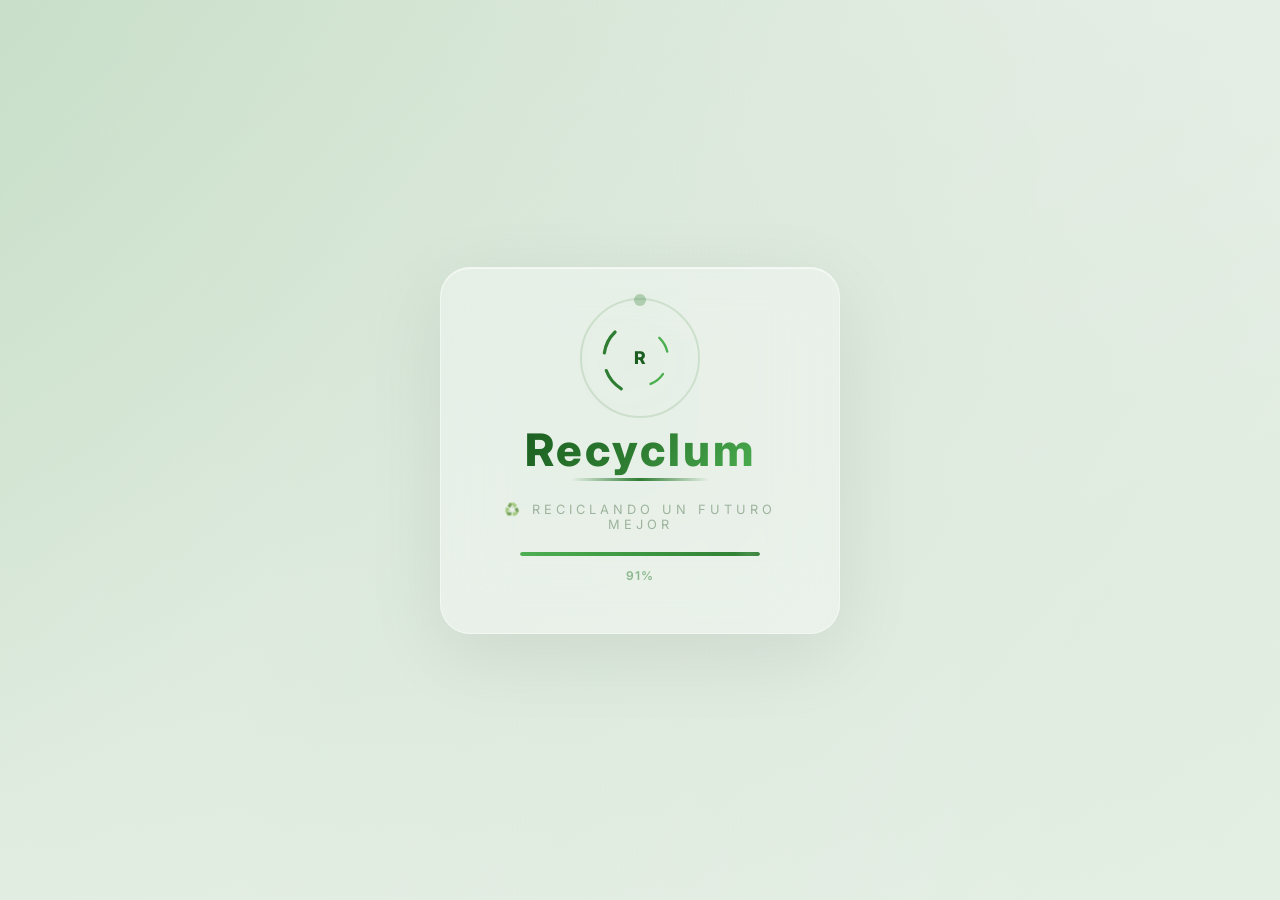
==== ops3/index.html @ da7ede91 "ops3 Opcion 3 con seccion de compra venta" ====
<!DOCTYPE html>
<html lang="es-MX">
<head>
    <meta charset="UTF-8">
    <meta name="viewport" content="width=device-width, initial-scale=1.0, maximum-scale=1.0, user-scalable=yes">
    <title>Recyclum · Centros de Reciclaje en Querétaro</title>
    
    <link rel="preconnect" href="https://fonts.googleapis.com">
    <link rel="preconnect" href="https://fonts.gstatic.com" crossorigin>
    <link href="https://fonts.googleapis.com/css2?family=Inter:opsz,wght@14..32,400;14..32,600;14..32,700;14..32,800&display=swap" rel="stylesheet">
    <link rel="stylesheet" href="https://cdnjs.cloudflare.com/ajax/libs/font-awesome/6.0.0-beta3/css/all.min.css">

    <style>
        /* ============================================ */
        /* 1. VARIABLES Y RESET */
        /* ============================================ */
        :root {
            --primary-green: #2e7d32;
            --primary-light: #4caf50;
            --primary-dark: #1b5e20;
            --primary-glow: rgba(76, 175, 80, 0.4);
            --background: #e8f0e8;
            --text-dark: #1e2a1e;
            --text-light: #f0faf0;
            --white: rgba(255, 255, 255, 0.85);
            --glass-bg: rgba(255, 255, 255, 0.2);
            --glass-border: rgba(255, 255, 255, 0.25);
            --glass-shadow: 0 8px 32px rgba(0, 0, 0, 0.08);
            --glass-blur: 20px;
            --radius: 20px;
            --transition: all 0.5s cubic-bezier(0.25, 0.46, 0.45, 0.94);
            --nav-height: 70px;
            --whatsapp-green: #25d366;
            --whatsapp-dark: #128C7E;
            --maps-blue: #4285F4;
            --event-orange: #f57c00;
            --gold: #f9a825;
            --price-blue: #1565c0;
            --price-light-blue: rgba(21, 101, 192, 0.12);
        }

        * {
            margin: 0;
            padding: 0;
            box-sizing: border-box;
        }

        html, body {
            height: 100vh;
            width: 100vw;
            overflow: hidden;
            font-family: 'Inter', -apple-system, BlinkMacSystemFont, sans-serif;
            background: linear-gradient(135deg, #d4e4d4 0%, #e8f0e8 30%, #f0f7f0 60%, #dce8dc 100%);
            color: var(--text-dark);
        }

        body::before {
            content: '';
            position: fixed;
            top: -50%;
            left: -50%;
            width: 200%;
            height: 200%;
            background: 
                radial-gradient(ellipse at 20% 50%, rgba(76, 175, 80, 0.08) 0%, transparent 60%),
                radial-gradient(ellipse at 80% 20%, rgba(46, 125, 50, 0.06) 0%, transparent 50%),
                radial-gradient(ellipse at 50% 80%, rgba(27, 94, 32, 0.04) 0%, transparent 50%);
            animation: liquidBg 25s ease-in-out infinite alternate;
            z-index: -1;
            pointer-events: none;
        }

        @keyframes liquidBg {
            0% { transform: translate(0, 0) scale(1) rotate(0deg); }
            33% { transform: translate(5%, 3%) scale(1.05) rotate(2deg); }
            66% { transform: translate(-3%, 5%) scale(0.95) rotate(-2deg); }
            100% { transform: translate(0, -3%) scale(1.02) rotate(1deg); }
        }

        .container {
            max-width: 1200px;
            margin: 0 auto;
            padding: 0 20px;
            width: 100%;
            height: 100%;
            display: flex;
            flex-direction: column;
            justify-content: center;
        }

        a {
            text-decoration: none;
            color: inherit;
        }

        /* ============================================ */
        /* 2. PRELOADER */
        /* ============================================ */
        #preloader {
            position: fixed;
            top: 0;
            left: 0;
            width: 100%;
            height: 100%;
            z-index: 9999;
            display: flex;
            justify-content: center;
            align-items: center;
            transition: opacity 0.8s ease, visibility 0.8s ease;
            background: linear-gradient(135deg, #d4e4d4 0%, #e8f0e8 40%, #f0f7f0 100%);
            overflow: hidden;
        }

        #preloader::before {
            content: '';
            position: absolute;
            top: -50%;
            left: -50%;
            width: 200%;
            height: 200%;
            background: 
                radial-gradient(circle at 20% 30%, rgba(76, 175, 80, 0.08) 0%, transparent 50%),
                radial-gradient(circle at 80% 70%, rgba(46, 125, 50, 0.06) 0%, transparent 50%),
                radial-gradient(circle at 50% 50%, rgba(27, 94, 32, 0.04) 0%, transparent 70%);
            animation: preloaderPulse 8s ease-in-out infinite alternate;
        }

        @keyframes preloaderPulse {
            0% { transform: scale(1) rotate(0deg); opacity: 0.5; }
            100% { transform: scale(1.1) rotate(3deg); opacity: 1; }
        }

        .loader-content {
            position: relative;
            z-index: 1;
            text-align: center;
            padding: 50px 45px;
            background: rgba(255, 255, 255, 0.35);
            backdrop-filter: blur(30px);
            -webkit-backdrop-filter: blur(30px);
            border-radius: 30px;
            border: 1px solid rgba(255, 255, 255, 0.4);
            box-shadow: 0 20px 80px rgba(0, 0, 0, 0.08), inset 0 1px 0 rgba(255, 255, 255, 0.6);
            max-width: 400px;
            width: 90%;
            animation: contentAppear 0.8s ease-out;
        }

        @keyframes contentAppear {
            0% { transform: scale(0.9) translateY(20px); opacity: 0; }
            100% { transform: scale(1) translateY(0); opacity: 1; }
        }

        .loader-logo {
            margin-bottom: 25px;
            display: flex;
            justify-content: center;
            align-items: center;
            position: relative;
        }

        .loader-logo-ring {
            position: absolute;
            width: 120px;
            height: 120px;
            border-radius: 50%;
            border: 2px solid rgba(46, 125, 50, 0.15);
            animation: ringSpin 20s linear infinite;
        }

        .loader-logo-ring::before {
            content: '';
            position: absolute;
            top: -6px;
            left: 50%;
            transform: translateX(-50%);
            width: 12px;
            height: 12px;
            background: var(--primary-green);
            border-radius: 50%;
            opacity: 0.3;
            box-shadow: 0 0 20px rgba(46, 125, 50, 0.2);
        }

        @keyframes ringSpin {
            0% { transform: rotate(0deg); }
            100% { transform: rotate(360deg); }
        }

        .loader-logo svg {
            width: 80px;
            height: 80px;
            position: relative;
            z-index: 2;
            filter: drop-shadow(0 4px 20px rgba(46, 125, 50, 0.15));
        }

        .loader-name {
            font-size: 2.8rem;
            font-weight: 800;
            background: linear-gradient(135deg, var(--primary-dark), var(--primary-green), var(--primary-light));
            -webkit-background-clip: text;
            -webkit-text-fill-color: transparent;
            background-clip: text;
            letter-spacing: 3px;
            margin-bottom: 25px;
            position: relative;
            display: inline-block;
        }

        .loader-name::after {
            content: '';
            position: absolute;
            bottom: -4px;
            left: 20%;
            width: 60%;
            height: 3px;
            background: linear-gradient(90deg, transparent, var(--primary-green), transparent);
            border-radius: 2px;
            animation: nameUnderline 2s ease-in-out infinite;
        }

        @keyframes nameUnderline {
            0%, 100% { transform: scaleX(0.6); opacity: 0.3; }
            50% { transform: scaleX(1); opacity: 1; }
        }

        .loader-subtitle {
            font-size: 0.8rem;
            color: #6b8a6b;
            letter-spacing: 4px;
            text-transform: uppercase;
            margin-bottom: 20px;
            font-weight: 400;
            opacity: 0.6;
        }

        .loader-progress-bar {
            width: 100%;
            max-width: 240px;
            height: 4px;
            background: rgba(46, 125, 50, 0.12);
            border-radius: 10px;
            margin: 0 auto;
            overflow: hidden;
            position: relative;
        }

        .loader-progress-bar::before {
            content: '';
            position: absolute;
            top: 0;
            left: 0;
            width: 100%;
            height: 100%;
            background: linear-gradient(90deg, transparent 0%, rgba(46, 125, 50, 0.08) 20%, transparent 40%);
            animation: progressShimmer 1.5s ease-in-out infinite;
        }

        @keyframes progressShimmer {
            0% { transform: translateX(-100%); }
            100% { transform: translateX(200%); }
        }

        .loader-progress-fill {
            height: 100%;
            width: 0%;
            background: linear-gradient(90deg, var(--primary-light), var(--primary-green));
            border-radius: 10px;
            animation: progressFill 2.5s ease-in-out forwards;
            position: relative;
        }

        .loader-progress-fill::after {
            content: '';
            position: absolute;
            top: 0;
            right: 0;
            width: 20px;
            height: 100%;
            background: rgba(255, 255, 255, 0.3);
            filter: blur(4px);
            border-radius: 10px;
        }

        @keyframes progressFill {
            0% { width: 0%; }
            100% { width: 100%; }
        }

        .loader-percentage {
            font-size: 0.75rem;
            color: var(--primary-green);
            font-weight: 600;
            margin-top: 12px;
            opacity: 0.5;
            letter-spacing: 1px;
        }

        #preloader.hidden {
            opacity: 0;
            visibility: hidden;
            pointer-events: none;
        }

        /* ============================================ */
        /* 3. MENÚ DE NAVEGACIÓN */
        /* ============================================ */
        .navbar {
            position: fixed;
            top: 0;
            left: 0;
            width: 100%;
            height: var(--nav-height);
            background: rgba(255, 255, 255, 0.3);
            backdrop-filter: blur(25px);
            -webkit-backdrop-filter: blur(25px);
            border-bottom: 1px solid rgba(255, 255, 255, 0.3);
            box-shadow: 0 4px 30px rgba(0, 0, 0, 0.04);
            z-index: 1000;
            display: flex;
            align-items: center;
            justify-content: space-between;
            padding: 0 30px;
        }

        .navbar-logo {
            display: flex;
            align-items: center;
            gap: 10px;
            font-weight: 800;
            font-size: 1.4rem;
            background: linear-gradient(135deg, var(--primary-dark), var(--primary-green));
            -webkit-background-clip: text;
            -webkit-text-fill-color: transparent;
            background-clip: text;
            z-index: 1001;
            transition: var(--transition);
            flex-shrink: 0;
            cursor: pointer;
        }

        .navbar-logo i {
            color: var(--primary-green);
            font-size: 1.8rem;
            -webkit-text-fill-color: var(--primary-green);
            filter: drop-shadow(0 2px 12px rgba(46, 125, 50, 0.3));
        }

        .navbar-logo:hover {
            transform: scale(1.03);
        }

        .menu-toggle {
            display: none;
            flex-direction: column;
            gap: 5px;
            cursor: pointer;
            padding: 8px 5px;
            z-index: 1001;
            background: none;
            border: none;
        }

        .menu-toggle span {
            display: block;
            width: 28px;
            height: 3px;
            background: var(--text-dark);
            border-radius: 3px;
            transition: var(--transition);
            transform-origin: center;
        }

        .menu-toggle.active span:nth-child(1) {
            transform: translateY(8px) rotate(45deg);
        }

        .menu-toggle.active span:nth-child(2) {
            opacity: 0;
            transform: scaleX(0);
        }

        .menu-toggle.active span:nth-child(3) {
            transform: translateY(-8px) rotate(-45deg);
        }

        .nav-menu {
            display: flex;
            align-items: center;
            gap: 4px;
            list-style: none;
            transition: var(--transition);
        }

        .nav-menu li {
            position: relative;
        }

        .nav-menu a {
            display: flex;
            align-items: center;
            gap: 6px;
            padding: 8px 16px;
            border-radius: 50px;
            font-weight: 500;
            color: var(--text-dark);
            transition: var(--transition);
            font-size: 0.85rem;
            position: relative;
            background: transparent;
            cursor: pointer;
            border: none;
        }

        .nav-menu a i {
            font-size: 0.9rem;
            transition: var(--transition);
        }

        .nav-menu a:hover {
            background: rgba(46, 125, 50, 0.15);
            color: var(--primary-green);
            transform: translateY(-2px);
            backdrop-filter: blur(10px);
            box-shadow: 0 4px 20px rgba(46, 125, 50, 0.08);
        }

        .nav-menu a:hover i {
            transform: scale(1.15) rotate(-5deg);
        }

        .nav-menu a.active {
            background: rgba(46, 125, 50, 0.2);
            color: var(--primary-dark);
            font-weight: 600;
            box-shadow: 0 2px 20px rgba(46, 125, 50, 0.1);
        }

        .nav-menu a.active::after {
            content: '';
            position: absolute;
            bottom: 2px;
            left: 30%;
            width: 40%;
            height: 2px;
            background: var(--primary-green);
            border-radius: 2px;
        }

        /* ============================================ */
        /* 4. BOTONES FLOTANTES */
        /* ============================================ */
        .floating-buttons {
            position: fixed;
            bottom: 30px;
            right: 30px;
            display: flex;
            flex-direction: column;
            gap: 15px;
            z-index: 999;
        }

        .floating-btn {
            width: 56px;
            height: 56px;
            border-radius: 50%;
            display: flex;
            align-items: center;
            justify-content: center;
            border: 1px solid rgba(255, 255, 255, 0.3);
            cursor: pointer;
            transition: var(--transition);
            box-shadow: 0 8px 32px rgba(0, 0, 0, 0.1), inset 0 1px 0 rgba(255, 255, 255, 0.3);
            position: relative;
            color: var(--white);
            font-size: 1.4rem;
            text-decoration: none;
            backdrop-filter: blur(15px);
            -webkit-backdrop-filter: blur(15px);
        }

        .floating-btn:hover {
            transform: scale(1.1) translateY(-3px);
            box-shadow: 0 12px 48px rgba(0, 0, 0, 0.15);
        }

        .floating-btn-whatsapp {
            background: rgba(37, 211, 102, 0.85);
        }

        .floating-btn-whatsapp:hover {
            background: rgba(18, 140, 126, 0.9);
        }

        .floating-btn-top {
            background: rgba(46, 125, 50, 0.8);
            opacity: 0;
            visibility: hidden;
            transform: translateY(20px);
            transition: all 0.4s cubic-bezier(0.25, 0.46, 0.45, 0.94);
        }

        .floating-btn-top.visible {
            opacity: 1;
            visibility: visible;
            transform: translateY(0);
        }

        .floating-btn-top:hover {
            background: rgba(27, 94, 32, 0.9);
        }

        .floating-btn .tooltip {
            position: absolute;
            right: 70px;
            background: rgba(0, 0, 0, 0.7);
            backdrop-filter: blur(10px);
            color: var(--white);
            padding: 6px 14px;
            border-radius: 8px;
            font-size: 0.75rem;
            font-weight: 500;
            white-space: nowrap;
            opacity: 0;
            visibility: hidden;
            transition: var(--transition);
            pointer-events: none;
            border: 1px solid rgba(255, 255, 255, 0.1);
        }

        .floating-btn .tooltip::after {
            content: '';
            position: absolute;
            right: -6px;
            top: 50%;
            transform: translateY(-50%);
            border-left: 6px solid rgba(0, 0, 0, 0.7);
            border-top: 6px solid transparent;
            border-bottom: 6px solid transparent;
        }

        .floating-btn:hover .tooltip {
            opacity: 1;
            visibility: visible;
        }

        .floating-btn-whatsapp .notification-dot {
            position: absolute;
            top: -4px;
            right: -4px;
            width: 16px;
            height: 16px;
            background: #e53935;
            border-radius: 50%;
            border: 2px solid rgba(255, 255, 255, 0.6);
            animation: pulse-dot 2s ease-in-out infinite;
        }

        @keyframes pulse-dot {
            0%, 100% { transform: scale(1); }
            50% { transform: scale(1.2); }
        }

        /* ============================================ */
        /* 5. CONTENEDOR DE DIAPOSITIVAS */
        /* ============================================ */
        .slides-wrapper {
            position: fixed;
            top: var(--nav-height);
            left: 0;
            width: 100%;
            height: calc(100vh - var(--nav-height) - 40px);
            overflow: hidden;
        }

        .slide {
            position: absolute;
            top: 0;
            left: 0;
            width: 100%;
            height: 100%;
            padding: 15px 25px;
            display: flex;
            align-items: center;
            justify-content: center;
            opacity: 0;
            visibility: hidden;
            transform: scale(0.92) translateY(30px);
            transition: all 0.7s cubic-bezier(0.25, 0.46, 0.45, 0.94);
            overflow-y: auto;
            overflow-x: hidden;
        }

        .slide.active {
            opacity: 1;
            visibility: visible;
            transform: scale(1) translateY(0);
            z-index: 10;
        }

        .slide .slide-content {
            width: 100%;
            max-width: 1200px;
            margin: 0 auto;
            height: 100%;
            display: flex;
            flex-direction: column;
            justify-content: center;
        }

        .slide::-webkit-scrollbar {
            width: 4px;
        }

        .slide::-webkit-scrollbar-track {
            background: rgba(255, 255, 255, 0.1);
            border-radius: 10px;
        }

        .slide::-webkit-scrollbar-thumb {
            background: rgba(46, 125, 50, 0.3);
            border-radius: 10px;
        }

        /* ============================================ */
        /* 6. HERO SECTION */
        /* ============================================ */
        .hero-slide {
            padding: 0;
            position: relative;
            overflow: hidden;
        }

        .hero-video {
            position: absolute;
            top: 0;
            left: 0;
            width: 100%;
            height: 100%;
            object-fit: cover;
            z-index: 0;
        }

        .hero-video-poster {
            position: absolute;
            top: 0;
            left: 0;
            width: 100%;
            height: 100%;
            object-fit: cover;
            z-index: 0;
            display: none;
        }

        .hero-slide .hero-overlay {
            position: absolute;
            top: 0;
            left: 0;
            width: 100%;
            height: 100%;
            background: linear-gradient(135deg, rgba(0, 0, 0, 0.45) 0%, rgba(0, 0, 0, 0.2) 100%);
            z-index: 1;
            backdrop-filter: blur(2px);
        }

        .hero-content {
            position: relative;
            z-index: 2;
            padding: 40px 8%;
            color: var(--white);
            text-align: left;
            width: 100%;
        }

        .hero-content .hero-badge {
            display: inline-block;
            background: rgba(46, 125, 50, 0.6);
            backdrop-filter: blur(10px);
            padding: 4px 16px;
            border-radius: 50px;
            font-size: 0.75rem;
            font-weight: 600;
            letter-spacing: 2px;
            text-transform: uppercase;
            border: 1px solid rgba(255, 255, 255, 0.2);
            margin-bottom: 15px;
        }

        .hero-content .hero-badge i {
            margin-right: 6px;
        }

        .hero-content h1 {
            font-size: 3.5rem;
            font-weight: 800;
            line-height: 1.1;
            margin-bottom: 20px;
            text-shadow: 0 4px 30px rgba(0, 0, 0, 0.3);
        }

        .hero-content h1 .highlight {
            color: var(--primary-light);
            position: relative;
        }

        .hero-content h1 .highlight::after {
            content: '';
            position: absolute;
            bottom: 2px;
            left: 0;
            width: 100%;
            height: 4px;
            background: var(--primary-light);
            opacity: 0.5;
            border-radius: 2px;
        }

        .hero-content p {
            font-size: 1.15rem;
            color: rgba(255, 255, 255, 0.9);
            max-width: 500px;
            margin-bottom: 30px;
            text-shadow: 0 2px 10px rgba(0, 0, 0, 0.2);
        }

        .hero-content .btn-primary {
            display: inline-flex;
            align-items: center;
            gap: 10px;
            background: rgba(46, 125, 50, 0.85);
            backdrop-filter: blur(15px);
            color: var(--white);
            padding: 14px 34px;
            border-radius: 50px;
            font-weight: 600;
            font-size: 1rem;
            transition: var(--transition);
            border: 1px solid rgba(255, 255, 255, 0.2);
            box-shadow: 0 8px 32px rgba(46, 125, 50, 0.3);
            cursor: pointer;
        }

        .hero-content .btn-primary:hover {
            background: rgba(27, 94, 32, 0.9);
            transform: translateY(-3px) scale(1.02);
            box-shadow: 0 12px 48px rgba(46, 125, 50, 0.4);
            border-color: rgba(255, 255, 255, 0.3);
        }

        /* ============================================ */
        /* 7. SOCIOS COMERCIALES */
        /* ============================================ */
        .partners-section {
            background: var(--glass-bg);
            backdrop-filter: blur(var(--glass-blur));
            -webkit-backdrop-filter: blur(var(--glass-blur));
            border: 1px solid var(--glass-border);
            border-radius: var(--radius);
            box-shadow: var(--glass-shadow);
            padding: 14px 20px;
            text-align: center;
            width: 100%;
            flex-shrink: 0;
        }

        .partners-section .partners-title {
            font-size: 0.65rem;
            text-transform: uppercase;
            letter-spacing: 3px;
            color: #6b8a6b;
            margin-bottom: 10px;
            font-weight: 500;
        }

        .partners-section .partners-title i {
            color: var(--primary-green);
            margin-right: 6px;
        }

        .partners-grid {
            display: flex;
            flex-wrap: wrap;
            justify-content: center;
            align-items: center;
            gap: 12px 20px;
        }

        .partner-item {
            display: flex;
            align-items: center;
            justify-content: center;
            transition: var(--transition);
            opacity: 0.6;
            filter: grayscale(0.3);
        }

        .partner-item:hover {
            opacity: 1;
            filter: grayscale(0);
            transform: scale(1.08);
        }

        .partner-item img {
            max-height: 40px;
            max-width: 90px;
            width: auto;
            height: auto;
            object-fit: contain;
            transition: var(--transition);
            filter: drop-shadow(0 2px 8px rgba(0, 0, 0, 0.05));
        }

        .partner-item .partner-placeholder {
            display: flex;
            flex-direction: column;
            align-items: center;
            justify-content: center;
            padding: 4px 12px;
            background: rgba(255, 255, 255, 0.3);
            backdrop-filter: blur(10px);
            border-radius: 10px;
            min-width: 60px;
            min-height: 30px;
            color: #6b7a6b;
            font-size: 0.6rem;
            font-weight: 500;
            border: 1px solid rgba(255, 255, 255, 0.2);
        }

        .partners-loading {
            display: flex;
            align-items: center;
            justify-content: center;
            gap: 10px;
            color: #8a9a8a;
            padding: 6px 0;
            font-size: 0.8rem;
        }

        /* ============================================ */
        /* 8. BUSCADOR - CENTROS DE RECICLAJE */
        /* ============================================ */
        .search-section {
            background: var(--glass-bg);
            backdrop-filter: blur(var(--glass-blur));
            -webkit-backdrop-filter: blur(var(--glass-blur));
            border: 1px solid var(--glass-border);
            border-radius: var(--radius);
            box-shadow: var(--glass-shadow);
            padding: 16px 22px;
            text-align: center;
            width: 100%;
            flex: 1;
            min-height: 0;
            display: flex;
            flex-direction: column;
            overflow: hidden;
        }

        .search-section h2 {
            font-size: 1.3rem;
            font-weight: 700;
            margin-bottom: 2px;
            flex-shrink: 0;
        }

        .search-section h2 i {
            color: var(--primary-green);
        }

        .search-section > p {
            font-size: 0.8rem;
            color: #6b7a6b;
            margin-bottom: 10px;
            flex-shrink: 0;
        }

        .search-box {
            display: flex;
            flex-wrap: wrap;
            gap: 8px;
            max-width: 550px;
            margin: 8px auto;
            flex-shrink: 0;
        }

        #searchInput {
            flex: 1;
            padding: 9px 16px;
            border: 1px solid rgba(255, 255, 255, 0.3);
            border-radius: 50px;
            font-size: 0.85rem;
            transition: var(--transition);
            min-width: 140px;
            background: rgba(255, 255, 255, 0.5);
            backdrop-filter: blur(10px);
            -webkit-backdrop-filter: blur(10px);
            color: var(--text-dark);
        }

        #searchInput:focus {
            outline: none;
            border-color: var(--primary-green);
            box-shadow: 0 0 0 4px rgba(46, 125, 50, 0.12);
            background: rgba(255, 255, 255, 0.7);
        }

        #searchInput::placeholder {
            color: rgba(30, 42, 30, 0.4);
        }

        #searchBtn {
            padding: 9px 20px;
            background: rgba(46, 125, 50, 0.85);
            backdrop-filter: blur(15px);
            color: var(--white);
            border: 1px solid rgba(255, 255, 255, 0.2);
            border-radius: 50px;
            font-weight: 600;
            font-size: 0.85rem;
            cursor: pointer;
            transition: var(--transition);
            display: flex;
            align-items: center;
            gap: 6px;
            white-space: nowrap;
        }

        #searchBtn:hover {
            background: rgba(27, 94, 32, 0.9);
            transform: scale(1.03);
            box-shadow: 0 4px 20px rgba(46, 125, 50, 0.2);
        }

        .filter-tags {
            display: flex;
            flex-wrap: wrap;
            justify-content: center;
            gap: 5px;
            margin-top: 8px;
            flex-shrink: 0;
        }

        .filter-tag {
            background: rgba(255, 255, 255, 0.3);
            backdrop-filter: blur(10px);
            padding: 3px 12px;
            border-radius: 50px;
            font-size: 0.7rem;
            font-weight: 500;
            cursor: pointer;
            transition: var(--transition);
            border: 1px solid rgba(255, 255, 255, 0.2);
            user-select: none;
        }

        .filter-tag:hover {
            background: rgba(76, 175, 80, 0.25);
            color: var(--primary-dark);
            transform: translateY(-2px);
        }

        .filter-tag.active {
            background: rgba(46, 125, 50, 0.8);
            color: var(--white);
            border-color: rgba(46, 125, 50, 0.5);
            box-shadow: 0 4px 20px rgba(46, 125, 50, 0.15);
        }

        /* ============================================ */
        /* 9. RESULTADOS - CENTROS */
        /* ============================================ */
        .results-container {
            margin-top: 10px;
            display: none;
            flex: 1;
            min-height: 0;
            flex-direction: column;
            overflow: hidden;
        }

        .results-container.visible {
            display: flex;
        }

        .results-header {
            display: flex;
            justify-content: space-between;
            align-items: center;
            margin-bottom: 8px;
            flex-wrap: wrap;
            gap: 6px;
            flex-shrink: 0;
        }

        .results-header h3 {
            font-size: 0.95rem;
            color: var(--text-dark);
        }

        .results-header h3 span {
            font-weight: 400;
            color: #6b7a6b;
        }

        .results-grid {
            display: grid;
            grid-template-columns: repeat(auto-fill, minmax(260px, 1fr));
            gap: 10px;
            flex: 1;
            min-height: 0;
            overflow-y: auto;
            padding-right: 4px;
            align-content: start;
        }

        .results-grid::-webkit-scrollbar {
            width: 3px;
        }

        .results-grid::-webkit-scrollbar-track {
            background: rgba(255, 255, 255, 0.1);
            border-radius: 10px;
        }

        .results-grid::-webkit-scrollbar-thumb {
            background: rgba(46, 125, 50, 0.3);
            border-radius: 10px;
        }

        .result-card {
            background: rgba(255, 255, 255, 0.4);
            backdrop-filter: blur(15px);
            -webkit-backdrop-filter: blur(15px);
            border: 1px solid rgba(255, 255, 255, 0.3);
            border-radius: var(--radius);
            padding: 12px 14px;
            transition: var(--transition);
            animation: fadeInUp 0.4s ease-out;
        }

        @keyframes fadeInUp {
            0% { opacity: 0; transform: translateY(10px); }
            100% { opacity: 1; transform: translateY(0); }
        }

        .result-card:hover {
            transform: translateY(-3px);
            box-shadow: var(--shadow-hover);
            border-color: rgba(76, 175, 80, 0.3);
            background: rgba(255, 255, 255, 0.55);
        }

        .result-card h4 {
            color: var(--primary-dark);
            font-size: 0.9rem;
            margin-bottom: 3px;
        }

        .result-card .address {
            font-size: 0.75rem;
            color: #4a5a4a;
            margin-bottom: 3px;
        }

        .result-card .badge {
            display: inline-block;
            background: rgba(224, 236, 224, 0.6);
            backdrop-filter: blur(5px);
            padding: 1px 8px;
            border-radius: 50px;
            font-size: 0.6rem;
            font-weight: 600;
            color: var(--primary-dark);
            margin-right: 3px;
            margin-top: 3px;
            border: 1px solid rgba(255, 255, 255, 0.2);
        }

        .card-actions {
            display: flex;
            flex-wrap: wrap;
            gap: 5px;
            margin-top: 6px;
            padding-top: 6px;
            border-top: 1px solid rgba(255, 255, 255, 0.3);
        }

        .btn-maps, .btn-whatsapp {
            display: inline-flex;
            align-items: center;
            gap: 4px;
            padding: 3px 10px;
            border-radius: 50px;
            font-size: 0.65rem;
            font-weight: 500;
            transition: var(--transition);
            border: 1px solid rgba(255, 255, 255, 0.2);
            cursor: pointer;
            color: var(--white);
        }

        .btn-maps {
            background: rgba(66, 133, 244, 0.8);
            backdrop-filter: blur(10px);
        }

        .btn-maps:hover {
            background: rgba(51, 103, 214, 0.9);
            transform: translateY(-2px);
        }

        .btn-whatsapp {
            background: rgba(37, 211, 102, 0.8);
            backdrop-filter: blur(10px);
        }

        .btn-whatsapp:hover {
            background: rgba(18, 140, 126, 0.9);
            transform: translateY(-2px);
        }

        .no-results {
            text-align: center;
            padding: 20px 0;
            color: #6b7a6b;
            flex: 1;
            display: flex;
            flex-direction: column;
            justify-content: center;
            align-items: center;
        }

        .no-results i {
            color: var(--primary-light);
            margin-bottom: 8px;
            font-size: 1.8rem;
        }

        /* ============================================ */
        /* 10. PRECIOS - COMPRA/VENTA (ACTUALIZADO) */
        /* ============================================ */
        .prices-section {
            background: var(--glass-bg);
            backdrop-filter: blur(var(--glass-blur));
            -webkit-backdrop-filter: blur(var(--glass-blur));
            border: 1px solid var(--glass-border);
            border-radius: var(--radius);
            box-shadow: var(--glass-shadow);
            padding: 16px 22px;
            text-align: center;
            width: 100%;
            flex: 1;
            min-height: 0;
            display: flex;
            flex-direction: column;
            overflow: hidden;
        }

        .prices-section h2 {
            font-size: 1.3rem;
            font-weight: 700;
            margin-bottom: 2px;
            flex-shrink: 0;
        }

        .prices-section h2 i {
            color: var(--gold);
        }

        .prices-section > p {
            font-size: 0.8rem;
            color: #6b7a6b;
            margin-bottom: 10px;
            flex-shrink: 0;
        }

        .prices-search-box {
            display: flex;
            flex-wrap: wrap;
            gap: 8px;
            max-width: 550px;
            margin: 8px auto;
            flex-shrink: 0;
        }

        .prices-search-box input {
            flex: 1;
            padding: 9px 16px;
            border: 1px solid rgba(255, 255, 255, 0.3);
            border-radius: 50px;
            font-size: 0.85rem;
            transition: var(--transition);
            min-width: 140px;
            background: rgba(255, 255, 255, 0.5);
            backdrop-filter: blur(10px);
            -webkit-backdrop-filter: blur(10px);
            color: var(--text-dark);
        }

        .prices-search-box input:focus {
            outline: none;
            border-color: var(--gold);
            box-shadow: 0 0 0 4px rgba(249, 168, 37, 0.15);
            background: rgba(255, 255, 255, 0.7);
        }

        .prices-search-box input::placeholder {
            color: rgba(30, 42, 30, 0.4);
        }

        .prices-search-box button {
            padding: 9px 20px;
            background: rgba(249, 168, 37, 0.85);
            backdrop-filter: blur(15px);
            color: var(--white);
            border: 1px solid rgba(255, 255, 255, 0.2);
            border-radius: 50px;
            font-weight: 600;
            font-size: 0.85rem;
            cursor: pointer;
            transition: var(--transition);
            display: flex;
            align-items: center;
            gap: 6px;
            white-space: nowrap;
        }

        .prices-search-box button:hover {
            background: rgba(245, 155, 0, 0.9);
            transform: scale(1.03);
            box-shadow: 0 4px 20px rgba(249, 168, 37, 0.2);
        }

        .prices-filter-tags {
            display: flex;
            flex-wrap: wrap;
            justify-content: center;
            gap: 5px;
            margin-top: 8px;
            flex-shrink: 0;
        }

        .prices-filter-tag {
            background: rgba(255, 255, 255, 0.3);
            backdrop-filter: blur(10px);
            padding: 3px 12px;
            border-radius: 50px;
            font-size: 0.7rem;
            font-weight: 500;
            cursor: pointer;
            transition: var(--transition);
            border: 1px solid rgba(255, 255, 255, 0.2);
            user-select: none;
            display: flex;
            align-items: center;
            gap: 4px;
        }

        .prices-filter-tag:hover {
            background: rgba(249, 168, 37, 0.2);
            color: var(--primary-dark);
            transform: translateY(-2px);
        }

        .prices-filter-tag.active {
            background: rgba(249, 168, 37, 0.8);
            color: var(--white);
            border-color: rgba(249, 168, 37, 0.5);
            box-shadow: 0 4px 20px rgba(249, 168, 37, 0.15);
        }

        .prices-filter-tag i {
            font-size: 0.65rem;
        }

        .prices-results-container {
            margin-top: 10px;
            display: none;
            flex: 1;
            min-height: 0;
            flex-direction: column;
            overflow: hidden;
        }

        .prices-results-container.visible {
            display: flex;
        }

        .prices-results-header {
            display: flex;
            justify-content: space-between;
            align-items: center;
            margin-bottom: 8px;
            flex-wrap: wrap;
            gap: 6px;
            flex-shrink: 0;
        }

        .prices-results-header h3 {
            font-size: 0.95rem;
            color: var(--text-dark);
        }

        .prices-results-header h3 span {
            font-weight: 400;
            color: #6b7a6b;
        }

        .prices-grid {
            display: grid;
            grid-template-columns: repeat(auto-fill, minmax(220px, 1fr));
            gap: 10px;
            flex: 1;
            min-height: 0;
            overflow-y: auto;
            padding-right: 4px;
            align-content: start;
        }

        .prices-grid::-webkit-scrollbar {
            width: 3px;
        }

        .prices-grid::-webkit-scrollbar-track {
            background: rgba(255, 255, 255, 0.1);
            border-radius: 10px;
        }

        .prices-grid::-webkit-scrollbar-thumb {
            background: rgba(46, 125, 50, 0.3);
            border-radius: 10px;
        }

        .price-card {
            background: rgba(255, 255, 255, 0.4);
            backdrop-filter: blur(15px);
            -webkit-backdrop-filter: blur(15px);
            border: 1px solid rgba(255, 255, 255, 0.3);
            border-radius: var(--radius);
            padding: 14px 16px;
            transition: var(--transition);
            animation: fadeInUp 0.4s ease-out;
        }

        .price-card:hover {
            transform: translateY(-3px);
            box-shadow: var(--shadow-hover);
            border-color: rgba(249, 168, 37, 0.3);
            background: rgba(255, 255, 255, 0.55);
        }

        .price-card .price-header {
            display: flex;
            align-items: center;
            justify-content: space-between;
            margin-bottom: 6px;
        }

        .price-card .price-material {
            font-size: 1rem;
            font-weight: 700;
            color: var(--text-dark);
        }

        .price-card .price-icon {
            font-size: 1.4rem;
            width: 36px;
            height: 36px;
            display: flex;
            align-items: center;
            justify-content: center;
            border-radius: 50%;
            background: rgba(255, 255, 255, 0.2);
        }

        .price-card .price-icon.buy {
            color: var(--primary-green);
        }

        .price-card .price-icon.sell {
            color: var(--price-blue);
        }

        .price-card .price-amount {
            font-size: 1.2rem;
            font-weight: 800;
            color: var(--price-blue);
            margin-bottom: 4px;
        }

        .price-card .price-amount .currency {
            font-size: 0.8rem;
            font-weight: 600;
            color: #6b7a6b;
        }

        .price-card .price-weight {
            font-size: 0.75rem;
            color: #6b7a6b;
            margin-bottom: 6px;
        }

        .price-card .price-type {
            display: inline-block;
            padding: 2px 10px;
            border-radius: 50px;
            font-size: 0.6rem;
            font-weight: 600;
            margin-top: 4px;
        }

        .price-card .price-type.buy {
            background: rgba(46, 125, 50, 0.2);
            color: var(--primary-green);
        }

        .price-card .price-type.sell {
            background: rgba(21, 101, 192, 0.15);
            color: var(--price-blue);
        }

        .price-card .price-actions {
            display: flex;
            flex-wrap: wrap;
            gap: 5px;
            margin-top: 8px;
            padding-top: 8px;
            border-top: 1px solid rgba(255, 255, 255, 0.3);
        }

        .btn-price-whatsapp {
            display: inline-flex;
            align-items: center;
            gap: 4px;
            padding: 4px 12px;
            border-radius: 50px;
            font-size: 0.65rem;
            font-weight: 500;
            transition: var(--transition);
            border: 1px solid rgba(255, 255, 255, 0.2);
            cursor: pointer;
            color: var(--white);
            background: rgba(37, 211, 102, 0.8);
            backdrop-filter: blur(10px);
        }

        .btn-price-whatsapp:hover {
            background: rgba(18, 140, 126, 0.9);
            transform: translateY(-2px);
        }

        .btn-price-partner {
            display: inline-flex;
            align-items: center;
            gap: 4px;
            padding: 4px 12px;
            border-radius: 50px;
            font-size: 0.65rem;
            font-weight: 500;
            transition: var(--transition);
            border: 1px solid rgba(255, 255, 255, 0.2);
            cursor: pointer;
            color: var(--white);
            background: rgba(249, 168, 37, 0.8);
            backdrop-filter: blur(10px);
        }

        .btn-price-partner:hover {
            background: rgba(245, 155, 0, 0.9);
            transform: translateY(-2px);
        }

        /* Paginación de precios */
        .prices-pagination {
            display: flex;
            justify-content: center;
            align-items: center;
            gap: 8px;
            margin-top: 6px;
            padding-top: 6px;
            border-top: 1px solid rgba(255, 255, 255, 0.3);
            flex-wrap: wrap;
            flex-shrink: 0;
        }

        .prices-pagination button {
            padding: 3px 10px;
            border: 1px solid rgba(255, 255, 255, 0.3);
            border-radius: 50px;
            background: rgba(255, 255, 255, 0.3);
            backdrop-filter: blur(10px);
            color: var(--text-dark);
            font-weight: 500;
            font-size: 0.7rem;
            cursor: pointer;
            transition: var(--transition);
            display: flex;
            align-items: center;
            gap: 4px;
        }

        .prices-pagination button:hover:not(:disabled) {
            background: rgba(249, 168, 37, 0.7);
            color: var(--white);
            border-color: rgba(249, 168, 37, 0.3);
            transform: translateY(-2px);
        }

        .prices-pagination button:disabled {
            opacity: 0.4;
            cursor: not-allowed;
        }

        .prices-pagination .page-info {
            font-size: 0.7rem;
            color: #6b7a6b;
            font-weight: 500;
        }

        .prices-pagination .page-info span {
            color: var(--gold);
            font-weight: 700;
        }

        .no-prices {
            text-align: center;
            padding: 20px 0;
            color: #6b7a6b;
            flex: 1;
            display: flex;
            flex-direction: column;
            justify-content: center;
            align-items: center;
        }

        .no-prices i {
            color: var(--gold);
            margin-bottom: 8px;
            font-size: 1.8rem;
        }

        /* ============================================ */
        /* 11. PROCESO DE RECICLAJE */
        /* ============================================ */
        .process-section {
            background: var(--glass-bg);
            backdrop-filter: blur(var(--glass-blur));
            -webkit-backdrop-filter: blur(var(--glass-blur));
            border: 1px solid var(--glass-border);
            border-radius: var(--radius);
            box-shadow: var(--glass-shadow);
            padding: 18px 22px;
            width: 100%;
            max-height: 100%;
            overflow-y: auto;
            flex: 1;
            min-height: 0;
            display: flex;
            flex-direction: column;
        }

        .process-section::-webkit-scrollbar {
            width: 3px;
        }

        .process-section::-webkit-scrollbar-track {
            background: rgba(255, 255, 255, 0.1);
            border-radius: 10px;
        }

        .process-section::-webkit-scrollbar-thumb {
            background: rgba(46, 125, 50, 0.3);
            border-radius: 10px;
        }

        .process-section h2 {
            font-size: 1.3rem;
            font-weight: 700;
            display: flex;
            align-items: center;
            gap: 10px;
            margin-bottom: 2px;
            flex-shrink: 0;
        }

        .process-section h2 i {
            color: var(--primary-green);
        }

        .process-section .section-subtitle {
            font-size: 0.8rem;
            color: #6b7a6b;
            margin-bottom: 10px;
            flex-shrink: 0;
        }

        .video-banner {
            width: 100%;
            border-radius: var(--radius);
            overflow: hidden;
            box-shadow: var(--shadow-hover);
            background: rgba(26, 42, 26, 0.3);
            border: 1px solid rgba(255, 255, 255, 0.2);
            flex-shrink: 0;
            aspect-ratio: 16 / 9;
            max-height: 350px;
        }

        @media (min-width: 1024px) {
            .video-banner {
                aspect-ratio: 21 / 10;
                max-height: 450px;
            }
        }

        @media (min-width: 1400px) {
            .video-banner {
                aspect-ratio: 21 / 9;
                max-height: 500px;
            }
        }

        .video-banner iframe {
            width: 100%;
            height: 100%;
            border: none;
            display: block;
        }

        .process-grid {
            display: grid;
            grid-template-columns: repeat(4, 1fr);
            gap: 10px;
            flex: 1;
            min-height: 0;
            align-content: start;
            margin-top: 10px;
        }

        .process-step {
            background: rgba(255, 255, 255, 0.3);
            backdrop-filter: blur(15px);
            -webkit-backdrop-filter: blur(15px);
            border: 1px solid rgba(255, 255, 255, 0.25);
            border-radius: var(--radius);
            padding: 12px 14px;
            text-align: center;
            transition: var(--transition);
        }

        .process-step:hover {
            transform: translateY(-3px);
            box-shadow: var(--shadow-hover);
            border-color: rgba(76, 175, 80, 0.3);
            background: rgba(255, 255, 255, 0.45);
        }

        .process-step .step-number {
            display: inline-flex;
            align-items: center;
            justify-content: center;
            width: 34px;
            height: 34px;
            background: rgba(46, 125, 50, 0.8);
            backdrop-filter: blur(10px);
            color: var(--white);
            border-radius: 50%;
            font-size: 0.9rem;
            font-weight: 700;
            margin-bottom: 6px;
            border: 1px solid rgba(255, 255, 255, 0.2);
        }

        .process-step .step-icon {
            font-size: 1.6rem;
            color: var(--primary-green);
            margin-bottom: 4px;
            display: block;
        }

        .process-step h4 {
            color: var(--primary-dark);
            font-size: 0.85rem;
            margin-bottom: 4px;
        }

        .process-step p {
            font-size: 0.7rem;
            color: #5a6a5a;
            line-height: 1.4;
        }

        /* ============================================ */
        /* 12. EVENTOS - SEPARADO */
        /* ============================================ */
        .events-section {
            background: var(--glass-bg);
            backdrop-filter: blur(var(--glass-blur));
            -webkit-backdrop-filter: blur(var(--glass-blur));
            border: 1px solid var(--glass-border);
            border-radius: var(--radius);
            box-shadow: var(--glass-shadow);
            padding: 18px 22px;
            width: 100%;
            max-height: 100%;
            overflow-y: auto;
            flex: 1;
            min-height: 0;
            display: flex;
            flex-direction: column;
        }

        .events-section::-webkit-scrollbar {
            width: 3px;
        }

        .events-section::-webkit-scrollbar-track {
            background: rgba(255, 255, 255, 0.1);
            border-radius: 10px;
        }

        .events-section::-webkit-scrollbar-thumb {
            background: rgba(46, 125, 50, 0.3);
            border-radius: 10px;
        }

        .events-section h2 {
            font-size: 1.3rem;
            font-weight: 700;
            display: flex;
            align-items: center;
            gap: 10px;
            margin-bottom: 2px;
            flex-shrink: 0;
        }

        .events-section h2 i {
            color: var(--event-orange);
        }

        .events-section .section-subtitle {
            font-size: 0.8rem;
            color: #6b7a6b;
            margin-bottom: 10px;
            flex-shrink: 0;
        }

        .events-grid-layout {
            display: grid;
            grid-template-columns: 1fr 1fr;
            gap: 18px;
            flex: 1;
            min-height: 0;
        }

        .calendar-wrapper {
            background: rgba(255, 243, 224, 0.3);
            backdrop-filter: blur(15px);
            -webkit-backdrop-filter: blur(15px);
            border-radius: var(--radius);
            padding: 14px 16px;
            border: 1px solid rgba(255, 255, 255, 0.3);
            display: flex;
            flex-direction: column;
        }

        .calendar-header {
            display: flex;
            justify-content: space-between;
            align-items: center;
            margin-bottom: 6px;
        }

        .calendar-header h3 {
            color: var(--event-orange);
            font-size: 0.85rem;
            display: flex;
            align-items: center;
            gap: 6px;
            margin: 0;
        }

        .btn-show-all {
            display: inline-flex;
            align-items: center;
            gap: 4px;
            padding: 3px 10px;
            background: rgba(245, 124, 0, 0.8);
            backdrop-filter: blur(10px);
            color: var(--white);
            border: 1px solid rgba(255, 255, 255, 0.2);
            border-radius: 50px;
            font-size: 0.6rem;
            font-weight: 500;
            cursor: pointer;
            transition: var(--transition);
            white-space: nowrap;
        }

        .btn-show-all:hover {
            background: rgba(230, 81, 0, 0.9);
            transform: translateY(-2px);
            box-shadow: 0 4px 20px rgba(245, 124, 0, 0.2);
        }

        .calendar-grid {
            display: grid;
            grid-template-columns: repeat(7, 1fr);
            gap: 2px;
        }

        .calendar-grid .day-name {
            font-size: 0.5rem;
            font-weight: 600;
            color: #8a9a8a;
            text-align: center;
            padding: 4px 0;
            text-transform: uppercase;
        }

        .calendar-grid .day {
            text-align: center;
            padding: 4px 2px;
            font-size: 0.65rem;
            border-radius: 4px;
            background: rgba(255, 255, 255, 0.3);
            backdrop-filter: blur(5px);
            color: var(--text-dark);
            transition: var(--transition);
            cursor: default;
            border: 1px solid transparent;
        }

        .calendar-grid .day.empty {
            background: transparent;
            border: none;
        }

        .calendar-grid .day.event-day {
            background: rgba(245, 124, 0, 0.7);
            color: var(--white);
            font-weight: 600;
            position: relative;
            cursor: pointer;
            border-color: rgba(255, 255, 255, 0.3);
        }

        .calendar-grid .day.event-day:hover {
            transform: scale(1.05);
            box-shadow: 0 4px 20px rgba(245, 124, 0, 0.2);
        }

        .calendar-grid .day.today {
            border-color: var(--primary-green);
            border-width: 2px;
        }

        .calendar-grid .day.event-day::after {
            content: '●';
            position: absolute;
            bottom: 2px;
            left: 50%;
            transform: translateX(-50%);
            font-size: 0.35rem;
            color: var(--white);
        }

        .calendar-month {
            display: flex;
            justify-content: space-between;
            align-items: center;
            margin-bottom: 6px;
        }

        .calendar-month button {
            background: none;
            border: none;
            font-size: 0.85rem;
            color: var(--event-orange);
            cursor: pointer;
            padding: 3px 6px;
            border-radius: 4px;
            transition: var(--transition);
        }

        .calendar-month button:hover {
            background: rgba(245, 124, 0, 0.1);
        }

        .calendar-month span {
            font-weight: 600;
            font-size: 0.8rem;
            color: var(--text-dark);
        }

        .event-locations {
            display: flex;
            flex-direction: column;
            gap: 6px;
            flex: 1;
            min-height: 0;
            overflow-y: auto;
            padding-right: 4px;
        }

        .event-locations::-webkit-scrollbar {
            width: 3px;
        }

        .event-locations::-webkit-scrollbar-track {
            background: rgba(255, 255, 255, 0.1);
            border-radius: 10px;
        }

        .event-locations::-webkit-scrollbar-thumb {
            background: rgba(46, 125, 50, 0.3);
            border-radius: 10px;
        }

        .event-locations h3 {
            color: var(--event-orange);
            font-size: 0.8rem;
            display: flex;
            align-items: center;
            gap: 6px;
            margin-bottom: 2px;
            flex-shrink: 0;
        }

        .event-locations .events-counter {
            font-size: 0.65rem;
            color: #8a9a8a;
            font-weight: 400;
        }

        .event-card {
            background: rgba(255, 255, 255, 0.3);
            backdrop-filter: blur(15px);
            -webkit-backdrop-filter: blur(15px);
            border: 1px solid rgba(255, 255, 255, 0.25);
            border-radius: var(--radius);
            padding: 8px 12px;
            transition: var(--transition);
            border-left: 3px solid var(--event-orange);
            animation: fadeInUp 0.4s ease-out;
            flex-shrink: 0;
        }

        .event-card:hover {
            transform: translateX(4px);
            box-shadow: var(--shadow-hover);
            background: rgba(255, 255, 255, 0.45);
        }

        .event-card .event-date {
            display: inline-block;
            background: rgba(245, 124, 0, 0.8);
            color: var(--white);
            padding: 1px 8px;
            border-radius: 50px;
            font-size: 0.55rem;
            font-weight: 600;
            margin-bottom: 2px;
            border: 1px solid rgba(255, 255, 255, 0.2);
        }

        .event-card h4 {
            color: var(--text-dark);
            font-size: 0.8rem;
            margin-bottom: 2px;
        }

        .event-card .event-address {
            font-size: 0.7rem;
            color: #5a6a5a;
            margin-bottom: 2px;
        }

        .event-card .event-time {
            font-size: 0.65rem;
            color: #6b7a6b;
        }

        .event-card .event-badge {
            display: inline-block;
            background: rgba(255, 243, 224, 0.5);
            color: var(--event-orange);
            padding: 1px 8px;
            border-radius: 50px;
            font-size: 0.55rem;
            font-weight: 600;
            margin-top: 3px;
            margin-right: 3px;
            border: 1px solid rgba(255, 255, 255, 0.2);
        }

        .events-pagination {
            display: flex;
            justify-content: center;
            align-items: center;
            gap: 8px;
            margin-top: 6px;
            padding-top: 6px;
            border-top: 1px solid rgba(255, 255, 255, 0.3);
            flex-wrap: wrap;
            flex-shrink: 0;
        }

        .events-pagination button {
            padding: 3px 10px;
            border: 1px solid rgba(255, 255, 255, 0.3);
            border-radius: 50px;
            background: rgba(255, 255, 255, 0.3);
            backdrop-filter: blur(10px);
            color: var(--text-dark);
            font-weight: 500;
            font-size: 0.7rem;
            cursor: pointer;
            transition: var(--transition);
        }

        .events-pagination button:hover:not(:disabled) {
            background: rgba(245, 124, 0, 0.7);
            color: var(--white);
            border-color: rgba(245, 124, 0, 0.3);
            transform: translateY(-2px);
        }

        .events-pagination button:disabled {
            opacity: 0.4;
            cursor: not-allowed;
        }

        .events-pagination .page-info {
            font-size: 0.7rem;
            color: #6b7a6b;
            font-weight: 500;
        }

        .events-pagination .page-info span {
            color: var(--event-orange);
            font-weight: 700;
        }

        .no-events {
            text-align: center;
            padding: 15px;
            color: #8a9a8a;
            font-size: 0.8rem;
        }

        .no-events i {
            font-size: 1.5rem;
            color: var(--event-orange);
            opacity: 0.3;
            display: block;
            margin-bottom: 6px;
        }

        /* ============================================ */
        /* 13. ABOUT + CONTACTO */
        /* ============================================ */
        .about-contact-section {
            background: var(--glass-bg);
            backdrop-filter: blur(var(--glass-blur));
            -webkit-backdrop-filter: blur(var(--glass-blur));
            border: 1px solid var(--glass-border);
            border-radius: var(--radius);
            box-shadow: var(--glass-shadow);
            padding: 18px 22px;
            width: 100%;
            display: grid;
            grid-template-columns: 2fr 1fr;
            gap: 20px;
            max-height: 100%;
            overflow-y: auto;
            flex: 1;
            min-height: 0;
        }

        .about-contact-section::-webkit-scrollbar {
            width: 3px;
        }

        .about-contact-section::-webkit-scrollbar-track {
            background: rgba(255, 255, 255, 0.1);
            border-radius: 10px;
        }

        .about-contact-section::-webkit-scrollbar-thumb {
            background: rgba(46, 125, 50, 0.3);
            border-radius: 10px;
        }

        .about-col {
            display: flex;
            flex-direction: column;
            min-height: 0;
        }

        .about-col h2 {
            font-size: 1.2rem;
            font-weight: 700;
            margin-bottom: 8px;
            flex-shrink: 0;
        }

        .about-col h2 i {
            color: var(--primary-green);
        }

        .about-grid {
            display: grid;
            grid-template-columns: 1fr 1fr 1fr;
            gap: 10px;
            flex: 1;
            min-height: 0;
        }

        .about-card {
            padding: 12px 10px;
            border-radius: var(--radius);
            background: rgba(255, 255, 255, 0.25);
            backdrop-filter: blur(10px);
            -webkit-backdrop-filter: blur(10px);
            border: 1px solid rgba(255, 255, 255, 0.2);
            transition: var(--transition);
            text-align: center;
            display: flex;
            flex-direction: column;
            justify-content: center;
        }

        .about-card:hover {
            transform: translateY(-3px);
            border-color: rgba(76, 175, 80, 0.3);
            box-shadow: var(--shadow-hover);
            background: rgba(255, 255, 255, 0.4);
        }

        .about-card i {
            font-size: 1.6rem;
            color: var(--primary-green);
            margin-bottom: 4px;
        }

        .about-card h3 {
            color: var(--primary-dark);
            font-size: 0.85rem;
            margin-bottom: 3px;
        }

        .about-card p {
            font-size: 0.7rem;
            color: #5a6a5a;
        }

        /* Contacto */
        .contact-col {
            display: flex;
            flex-direction: column;
            justify-content: center;
            align-items: center;
            text-align: center;
            background: rgba(255, 255, 255, 0.15);
            backdrop-filter: blur(10px);
            border-radius: var(--radius);
            padding: 16px;
            border: 1px solid rgba(255, 255, 255, 0.2);
        }

        .contact-col h2 {
            font-size: 1.2rem;
            font-weight: 700;
            margin-bottom: 4px;
        }

        .contact-col h2 i {
            color: var(--primary-green);
        }

        .contact-col p {
            font-size: 0.8rem;
            color: #5a6a5a;
            margin-bottom: 10px;
        }

        .btn-secondary {
            display: inline-flex;
            align-items: center;
            gap: 6px;
            background: rgba(255, 255, 255, 0.4);
            backdrop-filter: blur(15px);
            color: var(--primary-dark);
            padding: 8px 20px;
            border-radius: 50px;
            font-weight: 600;
            font-size: 0.85rem;
            transition: var(--transition);
            border: 1px solid rgba(255, 255, 255, 0.3);
            box-shadow: 0 2px 20px rgba(0, 0, 0, 0.04);
        }

        .btn-secondary:hover {
            transform: translateY(-3px);
            box-shadow: 0 8px 32px rgba(0, 0, 0, 0.08);
            background: rgba(46, 125, 50, 0.8);
            color: var(--white);
            border-color: rgba(46, 125, 50, 0.3);
        }

        .contact-info {
            display: flex;
            flex-direction: column;
            gap: 4px;
            margin-top: 8px;
            width: 100%;
        }

        .contact-info .info-item {
            display: flex;
            align-items: center;
            gap: 8px;
            font-size: 0.75rem;
            color: #4a5a4a;
            padding: 4px 10px;
            background: rgba(255, 255, 255, 0.2);
            border-radius: 8px;
            border: 1px solid rgba(255, 255, 255, 0.1);
            transition: var(--transition);
        }

        .contact-info .info-item:hover {
            background: rgba(255, 255, 255, 0.35);
            transform: translateX(3px);
        }

        .contact-info .info-item i {
            color: var(--primary-green);
            width: 18px;
            font-size: 0.8rem;
        }

        /* ============================================ */
        /* 14. SERVICIOS */
        /* ============================================ */
        .services-section {
            background: var(--glass-bg);
            backdrop-filter: blur(var(--glass-blur));
            -webkit-backdrop-filter: blur(var(--glass-blur));
            border: 1px solid var(--glass-border);
            border-radius: var(--radius);
            box-shadow: var(--glass-shadow);
            padding: 18px 22px;
            width: 100%;
            max-height: 100%;
            overflow-y: auto;
            flex: 1;
            min-height: 0;
        }

        .services-section::-webkit-scrollbar {
            width: 3px;
        }

        .services-section::-webkit-scrollbar-track {
            background: rgba(255, 255, 255, 0.1);
            border-radius: 10px;
        }

        .services-section::-webkit-scrollbar-thumb {
            background: rgba(46, 125, 50, 0.3);
            border-radius: 10px;
        }

        .services-section h2 {
            text-align: center;
            font-size: 1.3rem;
            font-weight: 700;
            margin-bottom: 2px;
            flex-shrink: 0;
        }

        .services-section .section-subtitle {
            text-align: center;
            color: #6b7a6b;
            margin-bottom: 14px;
            font-size: 0.8rem;
            flex-shrink: 0;
        }

        .services-grid {
            display: grid;
            grid-template-columns: repeat(3, 1fr);
            gap: 14px;
        }

        .service-card {
            background: rgba(255, 255, 255, 0.25);
            backdrop-filter: blur(15px);
            -webkit-backdrop-filter: blur(15px);
            border: 1px solid rgba(255, 255, 255, 0.25);
            border-radius: var(--radius);
            overflow: hidden;
            transition: var(--transition);
        }

        .service-card:hover {
            transform: translateY(-5px);
            box-shadow: var(--shadow-hover);
            border-color: rgba(76, 175, 80, 0.3);
            background: rgba(255, 255, 255, 0.4);
        }

        .service-card .service-image {
            width: 100%;
            height: 110px;
            overflow: hidden;
            position: relative;
        }

        .service-card .service-image img {
            width: 100%;
            height: 100%;
            object-fit: cover;
            transition: var(--transition);
        }

        .service-card:hover .service-image img {
            transform: scale(1.05);
        }

        .service-card .service-image .service-icon-overlay {
            position: absolute;
            bottom: 6px;
            left: 6px;
            background: rgba(46, 125, 50, 0.85);
            backdrop-filter: blur(10px);
            color: var(--white);
            width: 30px;
            height: 30px;
            border-radius: 50%;
            display: flex;
            align-items: center;
            justify-content: center;
            font-size: 0.85rem;
            border: 1px solid rgba(255, 255, 255, 0.2);
            box-shadow: 0 4px 20px rgba(46, 125, 50, 0.2);
        }

        .service-card .service-content {
            padding: 12px 14px;
        }

        .service-card .service-content h3 {
            color: var(--primary-dark);
            font-size: 0.9rem;
            font-weight: 700;
            margin-bottom: 3px;
            display: flex;
            align-items: center;
            gap: 5px;
        }

        .service-card .service-content h3 .badge-service {
            font-size: 0.45rem;
            background: rgba(76, 175, 80, 0.7);
            backdrop-filter: blur(5px);
            color: var(--white);
            padding: 2px 6px;
            border-radius: 50px;
            font-weight: 500;
            border: 1px solid rgba(255, 255, 255, 0.2);
        }

        .service-card .service-content p {
            color: #5a6a5a;
            font-size: 0.7rem;
            line-height: 1.4;
            margin-bottom: 4px;
        }

        .service-card .service-content .service-features {
            list-style: none;
            padding: 0;
            margin: 4px 0 0 0;
        }

        .service-card .service-content .service-features li {
            padding: 2px 0;
            color: #4a5a4a;
            font-size: 0.65rem;
            display: flex;
            align-items: center;
            gap: 4px;
            border-bottom: 1px solid rgba(255, 255, 255, 0.15);
        }

        .service-card .service-content .service-features li:last-child {
            border-bottom: none;
        }

        .service-card .service-content .service-features li i {
            color: var(--primary-green);
            font-size: 0.55rem;
            width: 12px;
        }

        .service-card .service-content .btn-service {
            display: inline-flex;
            align-items: center;
            gap: 4px;
            margin-top: 6px;
            padding: 4px 14px;
            background: rgba(37, 211, 102, 0.8);
            backdrop-filter: blur(10px);
            color: var(--white);
            border-radius: 50px;
            font-weight: 500;
            font-size: 0.65rem;
            transition: var(--transition);
            border: 1px solid rgba(255, 255, 255, 0.2);
            cursor: pointer;
        }

        .service-card .service-content .btn-service:hover {
            background: rgba(18, 140, 126, 0.9);
            transform: translateY(-2px);
            box-shadow: 0 4px 20px rgba(37, 211, 102, 0.2);
        }

        /* ============================================ */
        /* 15. FOOTER */
        /* ============================================ */
        .footer {
            position: fixed;
            bottom: 0;
            left: 0;
            width: 100%;
            background: rgba(30, 42, 30, 0.4);
            backdrop-filter: blur(20px);
            -webkit-backdrop-filter: blur(20px);
            color: var(--text-light);
            text-align: center;
            padding: 5px 0;
            font-size: 0.6rem;
            border-top: 1px solid rgba(255, 255, 255, 0.08);
            z-index: 100;
        }

        .footer i {
            color: #e53935;
        }

        /* ============================================ */
        /* 16. RESPONSIVIDAD */
        /* ============================================ */
        @media (max-width: 1024px) {
            .about-contact-section {
                grid-template-columns: 1fr;
                gap: 12px;
            }

            .about-grid {
                grid-template-columns: 1fr 1fr 1fr;
            }

            .services-grid {
                grid-template-columns: repeat(2, 1fr);
            }

            .process-grid {
                grid-template-columns: repeat(2, 1fr);
            }

            .events-grid-layout {
                grid-template-columns: 1fr 1fr;
            }

            .prices-grid {
                grid-template-columns: repeat(auto-fill, minmax(200px, 1fr));
            }
        }

        @media (max-width: 768px) {
            :root {
                --nav-height: 60px;
            }

            .navbar {
                padding: 0 15px;
            }

            .navbar-logo {
                font-size: 1.1rem;
            }

            .navbar-logo i {
                font-size: 1.3rem;
            }

            .menu-toggle {
                display: flex;
            }

            .nav-menu {
                position: fixed;
                top: 0;
                left: 0;
                width: 100%;
                height: 100vh;
                background: rgba(255, 255, 255, 0.5);
                backdrop-filter: blur(40px);
                -webkit-backdrop-filter: blur(40px);
                flex-direction: column;
                justify-content: center;
                align-items: center;
                gap: 0;
                transform: translateX(100%);
                transition: transform 0.4s cubic-bezier(0.86, 0, 0.07, 1);
                padding: 0 20px;
                z-index: 1000;
            }

            .nav-menu.open {
                transform: translateX(0);
            }

            .nav-menu li {
                width: 100%;
                max-width: 260px;
            }

            .nav-menu a {
                justify-content: center;
                padding: 10px 16px;
                font-size: 0.95rem;
                width: 100%;
                border-radius: 12px;
            }

            .slides-wrapper {
                top: var(--nav-height);
                height: calc(100vh - var(--nav-height) - 36px);
            }

            .slide {
                padding: 8px 10px;
            }

            .hero-content {
                padding: 20px 15px;
                text-align: center;
            }

            .hero-content h1 {
                font-size: 2rem;
            }

            .hero-content p {
                font-size: 0.9rem;
                max-width: 100%;
                margin: 0 auto 15px;
            }

            .partners-section {
                padding: 10px 12px;
            }

            .partners-grid {
                gap: 8px 12px;
            }

            .partner-item img {
                max-height: 28px;
                max-width: 65px;
            }

            .search-section, .prices-section {
                padding: 12px 14px;
            }

            .search-section h2, .prices-section h2 {
                font-size: 1.1rem;
            }

            .search-box, .prices-search-box {
                flex-direction: column;
                align-items: stretch;
            }

            #searchInput, .prices-search-box input {
                width: 100%;
                min-width: unset;
            }

            #searchBtn, .prices-search-box button {
                justify-content: center;
            }

            .filter-tags, .prices-filter-tags {
                gap: 4px;
            }

            .filter-tag, .prices-filter-tag {
                font-size: 0.6rem;
                padding: 2px 8px;
            }

            .results-grid, .prices-grid {
                grid-template-columns: 1fr;
            }

            .process-section {
                padding: 12px 14px;
            }

            .process-section h2 {
                font-size: 1rem;
            }

            .process-grid {
                grid-template-columns: 1fr 1fr;
                gap: 6px;
            }

            .process-step {
                padding: 8px 10px;
            }

            .process-step .step-icon {
                font-size: 1.2rem;
            }

            .process-step h4 {
                font-size: 0.75rem;
            }

            .process-step p {
                font-size: 0.6rem;
            }

            .video-banner {
                max-height: 200px;
                aspect-ratio: 16 / 9 !important;
            }

            .events-section {
                padding: 12px 14px;
            }

            .events-section h2 {
                font-size: 1rem;
            }

            .events-grid-layout {
                grid-template-columns: 1fr;
                gap: 12px;
            }

            .calendar-wrapper {
                padding: 10px 12px;
            }

            .calendar-grid .day {
                padding: 3px 1px;
                font-size: 0.6rem;
            }

            .calendar-grid .day-name {
                font-size: 0.45rem;
            }

            .calendar-month span {
                font-size: 0.7rem;
            }

            .event-card {
                padding: 6px 10px;
            }

            .event-card h4 {
                font-size: 0.7rem;
            }

            .event-card .event-address {
                font-size: 0.6rem;
            }

            .event-card .event-time {
                font-size: 0.55rem;
            }

            .events-pagination button {
                font-size: 0.6rem;
                padding: 2px 8px;
            }

            .about-contact-section {
                padding: 12px 14px;
                gap: 10px;
            }

            .about-grid {
                grid-template-columns: 1fr;
                gap: 6px;
            }

            .about-card {
                padding: 8px 10px;
            }

            .contact-col {
                padding: 12px;
            }

            .services-section {
                padding: 12px 14px;
            }

            .services-section h2 {
                font-size: 1.1rem;
            }

            .services-grid {
                grid-template-columns: 1fr;
                gap: 10px;
            }

            .service-card .service-image {
                height: 90px;
            }

            .floating-buttons {
                bottom: 36px;
                right: 12px;
                gap: 10px;
            }

            .floating-btn {
                width: 42px;
                height: 42px;
                font-size: 1rem;
            }

            .floating-btn .tooltip {
                display: none;
            }

            .prices-pagination {
                gap: 5px;
            }

            .prices-pagination button {
                font-size: 0.6rem;
                padding: 2px 8px;
            }
        }

        @media (max-width: 480px) {
            .hero-content h1 {
                font-size: 1.6rem;
            }

            .hero-content .btn-primary {
                padding: 10px 20px;
                font-size: 0.8rem;
            }

            .search-section h2, .prices-section h2 {
                font-size: 1rem;
            }

            .process-grid {
                grid-template-columns: 1fr;
            }

            .about-grid {
                grid-template-columns: 1fr;
            }

            .calendar-grid .day {
                font-size: 0.5rem;
                padding: 2px 0;
            }

            .calendar-grid .day-name {
                font-size: 0.4rem;
            }

            .events-pagination button {
                font-size: 0.5rem;
                padding: 2px 6px;
            }

            .event-locations {
                max-height: 150px;
            }

            .prices-grid {
                grid-template-columns: 1fr;
            }

            .prices-pagination button {
                font-size: 0.55rem;
                padding: 2px 6px;
            }
        }

        .menu-open {
            overflow: hidden;
        }

        /* ============================================ */
        /* 17. BURBUJAS DECORATIVAS */
        /* ============================================ */
        .bubble {
            position: fixed;
            border-radius: 50%;
            background: radial-gradient(circle at 30% 30%, rgba(255, 255, 255, 0.12), rgba(76, 175, 80, 0.04));
            pointer-events: none;
            z-index: -1;
            animation: bubbleFloat 25s ease-in-out infinite alternate;
        }

        .bubble:nth-child(1) {
            width: 300px;
            height: 300px;
            top: 10%;
            left: -5%;
            animation-duration: 30s;
        }

        .bubble:nth-child(2) {
            width: 200px;
            height: 200px;
            bottom: 20%;
            right: -3%;
            animation-duration: 22s;
            animation-delay: -5s;
        }

        .bubble:nth-child(3) {
            width: 150px;
            height: 150px;
            top: 40%;
            left: 50%;
            animation-duration: 28s;
            animation-delay: -10s;
        }

        @keyframes bubbleFloat {
            0% { transform: translate(0, 0) scale(1); }
            33% { transform: translate(30px, -20px) scale(1.05); }
            66% { transform: translate(-20px, 30px) scale(0.95); }
            100% { transform: translate(10px, -10px) scale(1.02); }
        }

        /* ============================================ */
        /* 18. ANIMACIONES ADICIONALES */
        /* ============================================ */
        @keyframes float {
            0%, 100% { transform: translateY(0); }
            50% { transform: translateY(-10px); }
        }

        .float-animation {
            animation: float 4s ease-in-out infinite;
        }

        @keyframes pulseGlow {
            0%, 100% { box-shadow: 0 0 20px rgba(46, 125, 50, 0.1); }
            50% { box-shadow: 0 0 40px rgba(46, 125, 50, 0.25); }
        }

        .pulse-glow {
            animation: pulseGlow 3s ease-in-out infinite;
        }

        /* Partículas decorativas */
        .particle {
            position: fixed;
            font-size: 1rem;
            opacity: 0.06;
            pointer-events: none;
            z-index: -1;
            animation: particleFloat 20s linear infinite;
        }

        @keyframes particleFloat {
            0% { transform: translateY(100vh) rotate(0deg); opacity: 0; }
            10% { opacity: 0.06; }
            90% { opacity: 0.06; }
            100% { transform: translateY(-10vh) rotate(720deg); opacity: 0; }
        }
    </style>
</head>
<body>

    <!-- Partículas decorativas -->
    <div class="particle" style="left:5%;animation-delay:0s;">♻️</div>
    <div class="particle" style="left:15%;animation-delay:3s;">🌱</div>
    <div class="particle" style="left:30%;animation-delay:6s;">♻️</div>
    <div class="particle" style="left:50%;animation-delay:9s;">🌿</div>
    <div class="particle" style="left:65%;animation-delay:12s;">♻️</div>
    <div class="particle" style="left:80%;animation-delay:15s;">🍃</div>
    <div class="particle" style="left:92%;animation-delay:18s;">♻️</div>

    <!-- Burbujas decorativas -->
    <div class="bubble"></div>
    <div class="bubble"></div>
    <div class="bubble"></div>

    <!-- ============================================ -->
    <!-- PRELOADER -->
    <!-- ============================================ -->
    <div id="preloader">
        <div class="loader-content">
            <div class="loader-logo">
                <div class="loader-logo-ring"></div>
                <svg version="1.1" xmlns="http://www.w3.org/2000/svg" viewBox="0 0 100 100" width="80" height="80">
                    <circle cx="50" cy="50" r="45" fill="none" stroke="#2e7d32" stroke-width="4" stroke-dasharray="30 200" stroke-linecap="round">
                        <animateTransform attributeName="transform" type="rotate" from="0 50 50" to="360 50 50" dur="1.5s" repeatCount="indefinite" />
                    </circle>
                    <circle cx="50" cy="50" r="35" fill="none" stroke="#4caf50" stroke-width="3" stroke-dasharray="20 150" stroke-linecap="round">
                        <animateTransform attributeName="transform" type="rotate" from="360 50 50" to="0 50 50" dur="1.2s" repeatCount="indefinite" />
                    </circle>
                    <text x="50" y="58" font-family="'Inter', sans-serif" font-size="22" font-weight="800" fill="#1b5e20" text-anchor="middle">R</text>
                </svg>
            </div>
            <h1 class="loader-name">Recyclum</h1>
            <div class="loader-subtitle">♻️ Reciclando un futuro mejor</div>
            <div class="loader-progress-bar">
                <div class="loader-progress-fill"></div>
            </div>
            <div class="loader-percentage">Cargando...</div>
        </div>
    </div>

    <!-- ============================================ -->
    <!-- BOTONES FLOTANTES -->
    <!-- ============================================ -->
    <div class="floating-buttons">
        <a href="https://wa.me/524421112345?text=Hola%2C%20me%20comunico%20desde%20Recyclum.%20Me%20gustar%C3%ADa%20recibir%20m%C3%A1s%20informaci%C3%B3n." 
           target="_blank" 
           rel="noopener noreferrer" 
           class="floating-btn floating-btn-whatsapp" 
           aria-label="Contactar por WhatsApp">
            <i class="fab fa-whatsapp"></i>
            <span class="tooltip">WhatsApp</span>
            <span class="notification-dot"></span>
        </a>

        <button id="backToTop" class="floating-btn floating-btn-top" aria-label="Volver arriba">
            <i class="fas fa-arrow-up"></i>
            <span class="tooltip">Volver arriba</span>
        </button>
    </div>

    <!-- ============================================ -->
    <!-- MENÚ DE NAVEGACIÓN -->
    <!-- ============================================ -->
    <nav class="navbar" id="navbar">
        <a href="#" class="navbar-logo" onclick="navigateTo('inicio')">
            <i class="fas fa-recycle"></i>
            <span>Recyclum</span>
        </a>

        <button class="menu-toggle" id="menuToggle" aria-label="Abrir menú">
            <span></span>
            <span></span>
            <span></span>
        </button>

        <ul class="nav-menu" id="navMenu">
            <li><a class="active" data-slide="inicio"><i class="fas fa-home"></i> Inicio</a></li>
            <li><a data-slide="buscador"><i class="fas fa-search"></i> Buscar</a></li>
            <li><a data-slide="precios"><i class="fas fa-dollar-sign"></i> Precios</a></li>
            <li><a data-slide="proceso"><i class="fas fa-recycle"></i> Proceso</a></li>
            <li><a data-slide="eventos"><i class="fas fa-calendar-alt"></i> Eventos</a></li>
            <li><a data-slide="about-contacto"><i class="fas fa-info-circle"></i> Sobre</a></li>
            <li><a data-slide="servicios"><i class="fas fa-handshake"></i> Servicios</a></li>
        </ul>
    </nav>

    <!-- ============================================ -->
    <!-- CONTENEDOR DE DIAPOSITIVAS -->
    <!-- ============================================ -->
    <div class="slides-wrapper" id="slidesWrapper">

        <!-- SLIDE: INICIO / HERO -->
        <div class="slide active" id="slide-inicio">
            <div class="slide-content">
                <div class="hero-slide" style="position:relative;width:100%;height:100%;">
                    <video class="hero-video" autoplay muted loop playsinline poster="https://images.unsplash.com/photo-1532996122724-e3c354a0b15b?w=1200&h=600&fit=crop&crop=center">
                        <source src="https://cdn.pixabay.com/video/2024/08/24/226601_tiny.mp4" type="video/mp4">
                    </video>
                    <img class="hero-video-poster" src="https://images.unsplash.com/photo-1532996122724-e3c354a0b15b?w=1200&h=600&fit=crop&crop=center" alt="Reciclaje y sostenibilidad">
                    <div class="hero-overlay"></div>
                    <div class="hero-content">
                        <div class="hero-badge pulse-glow"><i class="fas fa-leaf"></i> Compromiso ambiental</div>
                        <h1>Encuentra dónde reciclar en <span class="highlight">Querétaro</span></h1>
                        <p>Conectamos a la comunidad con centros de reciclaje locales. Busca por colonia o código postal.</p>
                        <button class="btn-primary" onclick="navigateTo('buscador')"><i class="fas fa-map-pin"></i> Buscar ahora</button>
                    </div>
                </div>
            </div>
        </div>

        <!-- SLIDE: SOCIOS + BUSCADOR -->
        <div class="slide" id="slide-buscador">
            <div class="slide-content" style="display:flex;flex-direction:column;gap:10px;justify-content:center;height:100%;">
                <!-- Socios -->
                <div class="partners-section">
                    <div class="partners-title">
                        <i class="fas fa-handshake"></i> Nuestros socios comerciales
                    </div>
                    <div class="partners-grid" id="partnersGrid">
                        <div class="partners-loading">
                            <i class="fas fa-spinner fa-spin"></i> Cargando socios...
                        </div>
                    </div>
                </div>

                <!-- Buscador -->
                <div class="search-section">
                    <h2><i class="fas fa-search-location"></i> Busca tu centro de reciclaje</h2>
                    <p>Ingresa el nombre de tu colonia o el código postal.</p>
                    <div class="search-box">
                        <input type="text" id="searchInput" placeholder="Ej: Centro, 76000, Jurica..." aria-label="Buscar colonia o código postal">
                        <button id="searchBtn"><i class="fas fa-arrow-right"></i> Buscar</button>
                    </div>
                    <div class="filter-tags">
                        <span class="filter-tag active" data-filter="todos">Todos</span>
                        <span class="filter-tag" data-filter="papel">Papel</span>
                        <span class="filter-tag" data-filter="plastico">Plástico</span>
                        <span class="filter-tag" data-filter="vidrio">Vidrio</span>
                        <span class="filter-tag" data-filter="electronico">Electrónico</span>
                        <span class="filter-tag" data-filter="organico">Orgánico</span>
                    </div>

                    <!-- Resultados -->
                    <div class="results-container" id="resultsContainer">
                        <div class="results-header">
                            <h3>Centros de reciclaje <span id="resultCount"></span></h3>
                        </div>
                        <div class="results-grid" id="resultsGrid"></div>
                        <div id="noResults" class="no-results" style="display: none;">
                            <i class="fas fa-search"></i>
                            <p>No encontramos centros en esa zona. <br> Intenta con otra colonia o código postal.</p>
                        </div>
                    </div>
                </div>
            </div>
        </div>

        <!-- ============================================ -->
        <!-- SLIDE: PRECIOS - COMPRA/VENTA (ACTUALIZADO) -->
        <!-- ============================================ -->
        <div class="slide" id="slide-precios">
            <div class="slide-content" style="height:100%;">
                <div class="prices-section">
                    <h2><i class="fas fa-dollar-sign"></i> Compra / Venta de Materiales</h2>
                    <p>Consulta los precios actualizados de los materiales reciclables.</p>
                    
                    <div class="prices-search-box">
                        <input type="text" id="pricesSearchInput" placeholder="Buscar material..." aria-label="Buscar material">
                        <button id="pricesSearchBtn"><i class="fas fa-arrow-right"></i> Buscar</button>
                    </div>
                    
                    <div class="prices-filter-tags">
                        <span class="prices-filter-tag active" data-filter="todos"><i class="fas fa-th-list"></i> Todos</span>
                        <span class="prices-filter-tag" data-filter="compra"><i class="fas fa-shopping-cart"></i> Compra</span>
                        <span class="prices-filter-tag" data-filter="venta"><i class="fas fa-hand-holding-usd"></i> Venta</span>
                    </div>

                    <!-- Resultados de precios -->
                    <div class="prices-results-container visible" id="pricesResultsContainer">
                        <div class="prices-results-header">
                            <h3>Materiales <span id="pricesCount"></span></h3>
                        </div>
                        <div class="prices-grid" id="pricesGrid"></div>
                        <div id="noPrices" class="no-prices" style="display: none;">
                            <i class="fas fa-search"></i>
                            <p>No encontramos precios para ese material.</p>
                        </div>
                        <!-- Paginación de precios -->
                        <div class="prices-pagination" id="pricesPagination">
                            <!-- Generado por JavaScript -->
                        </div>
                    </div>
                </div>
            </div>
        </div>

        <!-- SLIDE: PROCESO DE RECICLAJE -->
        <div class="slide" id="slide-proceso">
            <div class="slide-content" style="height:100%;">
                <div class="process-section">
                    <h2><i class="fas fa-recycle"></i> Proceso de reciclaje</h2>
                    <p class="section-subtitle">Conoce cómo funciona el ciclo del reciclaje.</p>
                    <div class="video-banner">
                        <iframe src="https://www.youtube.com/embed/6jQ7y_qQYUA?si=zE5wP5UzRr_lHqwD" 
                                title="Video sobre el proceso de reciclaje" 
                                allow="accelerometer; autoplay; clipboard-write; encrypted-media; gyroscope; picture-in-picture" 
                                allowfullscreen>
                        </iframe>
                    </div>
                    <div class="process-grid">
                        <div class="process-step">
                            <span class="step-number">1</span>
                            <span class="step-icon">🗑️</span>
                            <h4>Separación en origen</h4>
                            <p>Residuos separados en casa en diferentes contenedores.</p>
                        </div>
                        <div class="process-step">
                            <span class="step-number">2</span>
                            <span class="step-icon">🚛</span>
                            <h4>Recolección y transporte</h4>
                            <p>Materiales recolectados y transportados a plantas.</p>
                        </div>
                        <div class="process-step">
                            <span class="step-number">3</span>
                            <span class="step-icon">⚙️</span>
                            <h4>Clasificación y procesamiento</h4>
                            <p>Materiales clasificados, limpios y procesados.</p>
                        </div>
                        <div class="process-step">
                            <span class="step-number">4</span>
                            <span class="step-icon">🔄</span>
                            <h4>Nuevos productos</h4>
                            <p>Materia prima reciclada se transforma en nuevos productos.</p>
                        </div>
                    </div>
                </div>
            </div>
        </div>

        <!-- SLIDE: EVENTOS -->
        <div class="slide" id="slide-eventos">
            <div class="slide-content" style="height:100%;">
                <div class="events-section">
                    <h2><i class="fas fa-calendar-alt" style="color:var(--event-orange);"></i> Eventos y campañas</h2>
                    <p class="section-subtitle">Próximas campañas de recolección de residuos.</p>
                    
                    <div class="events-grid-layout">
                        <div class="calendar-wrapper">
                            <div class="calendar-header">
                                <h3><i class="fas fa-calendar-day"></i> Calendario</h3>
                                <button class="btn-show-all" id="btnShowAllEvents" title="Mostrar todos los eventos">
                                    <i class="fas fa-list"></i> Todos
                                </button>
                            </div>
                            <div class="calendar-month">
                                <button id="prevMonth"><i class="fas fa-chevron-left"></i></button>
                                <span id="monthYear"></span>
                                <button id="nextMonth"><i class="fas fa-chevron-right"></i></button>
                            </div>
                            <div class="calendar-grid" id="calendarGrid">
                                <!-- Generado por JavaScript -->
                            </div>
                        </div>
                        <div class="event-locations">
                            <h3>
                                <i class="fas fa-map-marker-alt"></i> Ubicaciones
                                <span class="events-counter" id="eventsCounter"></span>
                            </h3>
                            <div id="eventLocationsList">
                                <div class="no-events">
                                    <i class="fas fa-calendar-times"></i>
                                    <p>Cargando eventos...</p>
                                </div>
                            </div>
                            <div class="events-pagination" id="eventsPagination">
                                <!-- Generado por JavaScript -->
                            </div>
                        </div>
                    </div>
                </div>
            </div>
        </div>

        <!-- SLIDE: ABOUT + CONTACTO -->
        <div class="slide" id="slide-about-contacto">
            <div class="slide-content" style="height:100%;">
                <div class="about-contact-section">
                    <div class="about-col">
                        <h2><i class="fas fa-info-circle"></i> Sobre Recyclum</h2>
                        <div class="about-grid">
                            <div class="about-card">
                                <i class="fas fa-leaf"></i>
                                <h3>Misión</h3>
                                <p>Facilitar el reciclaje en Querétaro conectando personas con centros de acopio.</p>
                            </div>
                            <div class="about-card">
                                <i class="fas fa-hand-holding-heart"></i>
                                <h3>Visión</h3>
                                <p>Ser la plataforma líder en México para la gestión de residuos.</p>
                            </div>
                            <div class="about-card">
                                <i class="fas fa-users"></i>
                                <h3>Comunidad</h3>
                                <p>Trabajamos con centros locales, gobierno y ciudadanos por un futuro sustentable.</p>
                            </div>
                        </div>
                        <div style="margin-top:8px;padding:8px 12px;background:rgba(255,255,255,0.15);border-radius:var(--radius);border:1px solid rgba(255,255,255,0.1);flex-shrink:0;">
                            <p style="font-size:0.75rem;color:#5a6a5a;display:flex;align-items:center;gap:8px;">
                                <i class="fas fa-quote-left" style="color:var(--primary-green);font-size:1rem;"></i>
                                <span><strong>Reciclar no es solo una acción, es un compromiso con el futuro.</strong></span>
                            </p>
                        </div>
                    </div>
                    <div class="contact-col">
                        <h2><i class="fas fa-envelope"></i> Contacto</h2>
                        <p>¿Conoces un centro que no esté en nuestra lista? <br> ¡Contáctanos!</p>
                        <a href="mailto:info@recyclum.mx" class="btn-secondary"><i class="fas fa-envelope"></i> info@recyclum.mx</a>
                        <div class="contact-info">
                            <div class="info-item">
                                <i class="fas fa-phone"></i>
                                <span>442 123 4567</span>
                            </div>
                            <div class="info-item">
                                <i class="fas fa-map-marker-alt"></i>
                                <span>Querétaro, México</span>
                            </div>
                            <div class="info-item">
                                <i class="fas fa-clock"></i>
                                <span>Lun - Vie: 9:00 - 18:00</span>
                            </div>
                        </div>
                    </div>
                </div>
            </div>
        </div>

        <!-- SLIDE: SERVICIOS -->
        <div class="slide" id="slide-servicios">
            <div class="slide-content" style="height:100%;">
                <div class="services-section">
                    <h2><i class="fas fa-handshake" style="color: var(--primary-green);"></i> Nuestros Servicios</h2>
                    <p class="section-subtitle">Soluciones integrales para la gestión de materiales reciclables.</p>

                    <div class="services-grid">

                        <div class="service-card">
                            <div class="service-image">
                                <img src="https://images.unsplash.com/photo-1532996122724-e3c354a0b15b?w=600&h=400&fit=crop&crop=center" alt="Compra de material reciclado">
                                <div class="service-icon-overlay">
                                    <i class="fas fa-shopping-cart"></i>
                                </div>
                            </div>
                            <div class="service-content">
                                <h3>COMPRA DE MATERIAL <span class="badge-service">Popular</span></h3>
                                <p>Apoyo en la compra de material reciclado.</p>
                                <ul class="service-features">
                                    <li><i class="fas fa-check-circle"></i> Evaluación y cotización</li>
                                    <li><i class="fas fa-check-circle"></i> Compra de papel, cartón, plástico y vidrio</li>
                                    <li><i class="fas fa-check-circle"></i> Precios competitivos</li>
                                </ul>
                                <a href="https://wa.me/524421112345?text=Hola%2C%20estoy%20interesado%20en%20el%20servicio%20de%20*COMPRA%20DE%20MATERIAL*.%20Me%20gustar%C3%ADa%20recibir%20m%C3%A1s%20informaci%C3%B3n." target="_blank" rel="noopener noreferrer" class="btn-service">
                                    <i class="fab fa-whatsapp"></i> Cotizar
                                </a>
                            </div>
                        </div>

                        <div class="service-card">
                            <div class="service-image">
                                <img src="https://images.unsplash.com/photo-1586528116311-ad8dd3c8310d?w=600&h=400&fit=crop&crop=center" alt="Venta de material reciclado">
                                <div class="service-icon-overlay">
                                    <i class="fas fa-hand-holding-usd"></i>
                                </div>
                            </div>
                            <div class="service-content">
                                <h3>VENTA DE MATERIAL</h3>
                                <p>Facilitamos la venta del material reciclado.</p>
                                <ul class="service-features">
                                    <li><i class="fas fa-check-circle"></i> Gestión de la cadena de venta</li>
                                    <li><i class="fas fa-check-circle"></i> Conexión con compradores certificados</li>
                                    <li><i class="fas fa-check-circle"></i> Control de inventario</li>
                                </ul>
                                <a href="https://wa.me/524421112345?text=Hola%2C%20estoy%20interesado%20en%20el%20servicio%20de%20*VENTA%20DE%20MATERIAL*.%20Me%20gustar%C3%ADa%20recibir%20m%C3%A1s%20informaci%C3%B3n." target="_blank" rel="noopener noreferrer" class="btn-service">
                                    <i class="fab fa-whatsapp"></i> Conocer más
                                </a>
                            </div>
                        </div>

                        <div class="service-card">
                            <div class="service-image">
                                <img src="https://images.unsplash.com/photo-1554224155-6726b3ff858f?w=600&h=400&fit=crop&crop=center" alt="Administración de reciclaje">
                                <div class="service-icon-overlay">
                                    <i class="fas fa-clipboard-list"></i>
                                </div>
                            </div>
                            <div class="service-content">
                                <h3>ADMINISTRACIÓN</h3>
                                <p>Ayudamos a ordenar y transparentar la administración.</p>
                                <ul class="service-features">
                                    <li><i class="fas fa-check-circle"></i> Control de inventario de materiales</li>
                                    <li><i class="fas fa-check-circle"></i> Sistema de trazabilidad</li>
                                    <li><i class="fas fa-check-circle"></i> Optimización de procesos</li>
                                </ul>
                                <a href="https://wa.me/524421112345?text=Hola%2C%20estoy%20interesado%20en%20el%20servicio%20de%20*ADMINISTRACI%C3%93N*.%20Me%20gustar%C3%ADa%20recibir%20m%C3%A1s%20informaci%C3%B3n." target="_blank" rel="noopener noreferrer" class="btn-service">
                                    <i class="fab fa-whatsapp"></i> Asesoría
                                </a>
                            </div>
                        </div>

                    </div>
                </div>
            </div>
        </div>

    </div>

    <!-- ============================================ -->
    <!-- FOOTER -->
    <!-- ============================================ -->
    <footer class="footer">
        <div class="container" style="padding:0 20px;">
            <p>&copy; 2026 Recyclum · Hecho con <i class="fas fa-heart" style="color:#e53935;"></i> para Querétaro · <i class="fas fa-leaf" style="color:#4caf50;"></i> Cuidemos nuestro planeta</p>
        </div>
    </footer>

    <!-- ============================================ -->
    <!-- JAVASCRIPT -->
    <!-- ============================================ -->
    <script>
        document.addEventListener('DOMContentLoaded', function() {

            // ==========================================
            // 1. PRELOADER
            // ==========================================
            const preloader = document.getElementById('preloader');
            const progressFill = document.querySelector('.loader-progress-fill');
            const percentageText = document.querySelector('.loader-percentage');

            let progress = 0;
            const progressInterval = setInterval(function() {
                progress += Math.random() * 8 + 2;
                if (progress >= 100) {
                    progress = 100;
                    clearInterval(progressInterval);
                }
                if (progressFill) {
                    progressFill.style.width = progress + '%';
                }
                if (percentageText) {
                    percentageText.textContent = Math.min(Math.round(progress), 100) + '%';
                }
            }, 150);

            setTimeout(function() {
                clearInterval(progressInterval);
                if (progressFill) {
                    progressFill.style.width = '100%';
                }
                if (percentageText) {
                    percentageText.textContent = '100%';
                }
                setTimeout(function() {
                    preloader.classList.add('hidden');
                }, 400);
            }, 2800);

            // ==========================================
            // 2. NAVEGACIÓN ENTRE DIAPOSITIVAS
            // ==========================================
            const navLinks = document.querySelectorAll('.nav-menu a[data-slide]');
            const slides = document.querySelectorAll('.slide');

            window.navigateTo = function(slideId) {
                slides.forEach(s => s.classList.remove('active'));
                
                const targetSlide = document.getElementById('slide-' + slideId);
                if (targetSlide) {
                    targetSlide.classList.add('active');
                }

                navLinks.forEach(link => {
                    link.classList.remove('active');
                    if (link.dataset.slide === slideId) {
                        link.classList.add('active');
                    }
                });

                if (navMenu.classList.contains('open')) {
                    toggleMenu();
                }
            };

            navLinks.forEach(link => {
                link.addEventListener('click', function(e) {
                    e.preventDefault();
                    const slideId = this.dataset.slide;
                    navigateTo(slideId);
                });
            });

            // ==========================================
            // 3. MENÚ HAMBURGUESA
            // ==========================================
            const menuToggle = document.getElementById('menuToggle');
            const navMenu = document.getElementById('navMenu');

            function toggleMenu() {
                menuToggle.classList.toggle('active');
                navMenu.classList.toggle('open');
                document.body.classList.toggle('menu-open');
            }

            if (menuToggle) {
                menuToggle.addEventListener('click', toggleMenu);
            }

            // ==========================================
            // 4. VIDEO HERO
            // ==========================================
            const heroVideo = document.querySelector('.hero-video');
            const heroPoster = document.querySelector('.hero-video-poster');

            if (heroVideo) {
                heroVideo.addEventListener('error', function() {
                    this.style.display = 'none';
                    if (heroPoster) {
                        heroPoster.style.display = 'block';
                    }
                });

                setTimeout(function() {
                    if (heroVideo.readyState < 2) {
                        heroVideo.style.display = 'none';
                        if (heroPoster) {
                            heroPoster.style.display = 'block';
                        }
                    }
                }, 3000);
            }

            // ==========================================
            // 5. BOTÓN FLOTANTE "VOLVER ARRIBA"
            // ==========================================
            const backToTopBtn = document.getElementById('backToTop');

            backToTopBtn.addEventListener('click', function() {
                navigateTo('inicio');
            });

            // ==========================================
            // 6. CARGA DE SOCIOS
            // ==========================================
            const JSON_URL_SOCIOS = 'data/socios.json';
            const partnersGrid = document.getElementById('partnersGrid');

            function getSociosFallback() {
                return [
                    { nombre: "EcoEmpresas MX", logo: "https://dummyimage.com/140x60/2e7d32/ffffff?text=EcoEmpresas", url: "https://ecoempresas.mx" },
                    { nombre: "Green Logistics", logo: "https://dummyimage.com/140x60/4caf50/ffffff?text=Green+Logistics", url: "https://greenlogistics.com" },
                    { nombre: "Recicla Querétaro", logo: "https://dummyimage.com/140x60/1b5e20/ffffff?text=Recicla+Qro", url: "https://reciclaqro.mx" },
                    { nombre: "Sustentabilidad MX", logo: "https://dummyimage.com/140x60/388e3c/ffffff?text=Sustentabilidad", url: "https://sustentabilidad.mx" },
                    { nombre: "Basura Cero", logo: "https://dummyimage.com/140x60/00796b/ffffff?text=Basura+Cero", url: "https://basuracero.mx" }
                ];
            }

            function loadSocios() {
                partnersGrid.innerHTML = `<div class="partners-loading"><i class="fas fa-spinner fa-spin"></i> Cargando socios...</div>`;

                fetch(JSON_URL_SOCIOS)
                    .then(response => {
                        if (!response.ok) throw new Error('No se pudo cargar socios.json');
                        return response.json();
                    })
                    .then(data => renderSocios(data))
                    .catch(() => {
                        console.warn('Error al cargar socios, usando datos de ejemplo');
                        renderSocios(getSociosFallback());
                    });
            }

            function renderSocios(socios) {
                if (!socios || socios.length === 0) {
                    partnersGrid.innerHTML = `<div style="color:#8a9a8a;font-size:0.8rem;"><i class="fas fa-info-circle"></i> No hay socios registrados</div>`;
                    return;
                }

                let html = '';
                socios.forEach(socio => {
                    const logoHtml = socio.logo ? 
                        `<img src="${socio.logo}" alt="${socio.nombre}" loading="lazy" onerror="this.style.display='none';this.parentElement.innerHTML='<div class=\\'partner-placeholder\\'><i class=\\'fas fa-building\\'></i>${socio.nombre}</div>'">` :
                        `<div class="partner-placeholder"><i class="fas fa-building"></i> ${socio.nombre}</div>`;

                    if (socio.url) {
                        html += `<div class="partner-item"><a href="${socio.url}" target="_blank" rel="noopener noreferrer" title="${socio.nombre}">${logoHtml}</a></div>`;
                    } else {
                        html += `<div class="partner-item" title="${socio.nombre}">${logoHtml}</div>`;
                    }
                });

                partnersGrid.innerHTML = html;
            }

            // ==========================================
            // 7. CENTROS DE RECICLAJE
            // ==========================================
            let centrosData = [];
            let currentFilter = 'todos';

            const JSON_URL_CENTROS = 'data/centros-reciclaje.json';
            const resultsContainer = document.getElementById('resultsContainer');
            const resultsGrid = document.getElementById('resultsGrid');
            const noResults = document.getElementById('noResults');
            const resultCount = document.getElementById('resultCount');
            const searchInput = document.getElementById('searchInput');
            const searchBtn = document.getElementById('searchBtn');

            function getFallbackData() {
                return [
                    { id: 1, nombre: "Centro de Reciclaje Centro", direccion: "Av. 5 de Febrero 123, Col. Centro", colonia: "Centro", cp: "76000", telefono: "4421234567", whatsapp: "4421234567", lat: 20.5888, lng: -100.3898, materiales: ["papel", "cartón", "plástico"] },
                    { id: 2, nombre: "EcoRecicla Jurica", direccion: "Paseo de la República 456, Jurica", colonia: "Jurica", cp: "76100", telefono: "4429876543", whatsapp: "4429876543", lat: 20.6819, lng: -100.4463, materiales: ["vidrio", "plástico", "metal"] },
                    { id: 3, nombre: "Reciclados El Marqués", direccion: "Carretera a Tlacote 789, El Marqués", colonia: "El Marqués", cp: "76240", telefono: "4424567890", whatsapp: "4424567890", lat: 20.6265, lng: -100.2738, materiales: ["electrónico", "pilas", "plástico"] },
                    { id: 4, nombre: "Punto Verde Álamos", direccion: "Calle Álamos 222, Col. Álamos", colonia: "Álamos", cp: "76148", telefono: "4422345678", whatsapp: "4422345678", lat: 20.6173, lng: -100.3805, materiales: ["orgánico", "papel", "cartón"] },
                    { id: 5, nombre: "ReciclaTec", direccion: "Blvd. Bernardo Quintana 1500, Col. Carretas", colonia: "Carretas", cp: "76020", telefono: "4423456789", whatsapp: "4423456789", lat: 20.5961, lng: -100.4063, materiales: ["plástico", "electrónico", "metal"] }
                ];
            }

            function loadCentros() {
                resultsContainer.classList.remove('visible');

                fetch(JSON_URL_CENTROS)
                    .then(response => {
                        if (!response.ok) throw new Error('No se pudo cargar el JSON');
                        return response.json();
                    })
                    .then(data => { centrosData = data; })
                    .catch(() => { centrosData = getFallbackData(); });
            }

            function renderResults(data) {
                if (data.length === 0) {
                    resultsGrid.innerHTML = '';
                    noResults.style.display = 'block';
                    resultCount.textContent = '(0)';
                    resultsContainer.classList.add('visible');
                    return;
                }

                noResults.style.display = 'none';
                let html = '';
                data.forEach(item => {
                    const materiales = item.materiales.map(m => `<span class="badge">${m}</span>`).join('');

                    let mapsUrl = item.lat && item.lng ? 
                        `https://www.google.com/maps/search/?api=1&query=${item.lat},${item.lng}` :
                        `https://www.google.com/maps/search/?api=1&query=${encodeURIComponent(item.direccion + ', Querétaro, México')}`;

                    let whatsappUrl = '';
                    const whatsappNumber = item.whatsapp || item.telefono;
                    if (whatsappNumber) {
                        const cleanNumber = whatsappNumber.replace(/[^0-9]/g, '');
                        const mensaje = encodeURIComponent('Hola, vi su centro en Recyclum. ¿Podrían darme más información?');
                        whatsappUrl = `https://wa.me/52${cleanNumber}?text=${mensaje}`;
                    }

                    const telefonoDisplay = item.telefono ? item.telefono.replace(/(\d{3})(\d{3})(\d{4})/, '$1 $2 $3') : 'No disponible';

                    html += `
                        <div class="result-card">
                            <h4>${item.nombre}</h4>
                            <p class="address"><i class="fas fa-map-pin" style="color:#4caf50;"></i> ${item.direccion}</p>
                            <p><i class="fas fa-phone" style="color:#4caf50;"></i> ${telefonoDisplay}</p>
                            <p><i class="fas fa-tag" style="color:#4caf50;"></i> Colonia: ${item.colonia} (CP ${item.cp})</p>
                            <div>${materiales}</div>
                            <div class="card-actions">
                                ${mapsUrl ? `<a href="${mapsUrl}" target="_blank" rel="noopener noreferrer" class="btn-maps"><i class="fas fa-map-marked-alt"></i> Maps</a>` : ''}
                                ${whatsappUrl ? `<a href="${whatsappUrl}" target="_blank" rel="noopener noreferrer" class="btn-whatsapp"><i class="fab fa-whatsapp"></i> WhatsApp</a>` : ''}
                            </div>
                        </div>
                    `;
                });

                resultsGrid.innerHTML = html;
                resultCount.textContent = `(${data.length})`;
                resultsContainer.classList.add('visible');
            }

            function performSearch(query) {
                const searchTerm = query.trim().toLowerCase();

                if (centrosData.length === 0) return;

                if (searchTerm === '' && currentFilter === 'todos') {
                    resultsContainer.classList.remove('visible');
                    return;
                }

                let results = [...centrosData];

                if (searchTerm !== '') {
                    results = results.filter(item => {
                        const colonia = item.colonia.toLowerCase();
                        const cp = item.cp;
                        const nombre = item.nombre.toLowerCase();
                        const direccion = item.direccion.toLowerCase();
                        return colonia.includes(searchTerm) || cp.includes(searchTerm) || nombre.includes(searchTerm) || direccion.includes(searchTerm);
                    });
                }

                if (currentFilter !== 'todos') {
                    results = results.filter(item => item.materiales.includes(currentFilter));
                }

                if (results.length === 0) {
                    resultsGrid.innerHTML = '';
                    noResults.style.display = 'block';
                    resultCount.textContent = '(0)';
                    resultsContainer.classList.add('visible');
                    return;
                }

                renderResults(results);
            }

            if (searchBtn) {
                searchBtn.addEventListener('click', function() {
                    const query = searchInput ? searchInput.value : '';
                    performSearch(query);
                });
            }

            if (searchInput) {
                searchInput.addEventListener('keyup', function(e) {
                    if (e.key === 'Enter') {
                        const query = this.value;
                        performSearch(query);
                    }
                });
            }

            document.querySelectorAll('.filter-tag').forEach(tag => {
                tag.addEventListener('click', function() {
                    document.querySelectorAll('.filter-tag').forEach(t => t.classList.remove('active'));
                    this.classList.add('active');
                    
                    currentFilter = this.dataset.filter;
                    const query = searchInput ? searchInput.value : '';

                    if (currentFilter === 'todos' && query.trim() === '') {
                        resultsContainer.classList.remove('visible');
                        return;
                    }

                    performSearch(query);
                });
            });

            // ==========================================
            // 8. PRECIOS - COMPRA/VENTA (ACTUALIZADO)
            // ==========================================
            let preciosData = [];
            let currentPriceFilter = 'todos';
            let currentPricePage = 1;
            const PRICES_PER_PAGE = 5;

            const JSON_URL_PRECIOS = 'data/precios.json';
            const pricesResultsContainer = document.getElementById('pricesResultsContainer');
            const pricesGrid = document.getElementById('pricesGrid');
            const noPrices = document.getElementById('noPrices');
            const pricesCount = document.getElementById('pricesCount');
            const pricesSearchInput = document.getElementById('pricesSearchInput');
            const pricesSearchBtn = document.getElementById('pricesSearchBtn');
            const pricesPagination = document.getElementById('pricesPagination');

            function getPreciosFallback() {
                return [
                    { id: 1, material: "Papel Blanco", peso: "kg", precio: 3.50, tipo: "compra" },
                    { id: 2, material: "Papel Blanco", peso: "tonelada", precio: 3500, tipo: "venta" },
                    { id: 3, material: "Papel Mezcla", peso: "kg", precio: 2.80, tipo: "compra" },
                    { id: 4, material: "Papel Mezcla", peso: "tonelada", precio: 2800, tipo: "venta" },
                    { id: 5, material: "Cartón", peso: "kg", precio: 2.20, tipo: "compra" },
                    { id: 6, material: "Cartón", peso: "tonelada", precio: 2200, tipo: "venta" },
                    { id: 7, material: "PET", peso: "kg", precio: 4.00, tipo: "compra" },
                    { id: 8, material: "PET", peso: "tonelada", precio: 4000, tipo: "venta" },
                    { id: 9, material: "HDPE", peso: "kg", precio: 5.50, tipo: "compra" },
                    { id: 10, material: "HDPE", peso: "tonelada", precio: 5500, tipo: "venta" },
                    { id: 11, material: "Vidrio", peso: "kg", precio: 1.20, tipo: "compra" },
                    { id: 12, material: "Vidrio", peso: "tonelada", precio: 1200, tipo: "venta" },
                    { id: 13, material: "Aluminio", peso: "kg", precio: 12.00, tipo: "compra" },
                    { id: 14, material: "Aluminio", peso: "tonelada", precio: 12000, tipo: "venta" },
                    { id: 15, material: "Cobre", peso: "kg", precio: 25.00, tipo: "compra" },
                    { id: 16, material: "Cobre", peso: "tonelada", precio: 25000, tipo: "venta" },
                    { id: 17, material: "Plástico Mixto", peso: "kg", precio: 1.80, tipo: "compra" },
                    { id: 18, material: "Plástico Mixto", peso: "tonelada", precio: 1800, tipo: "venta" },
                    { id: 19, material: "Papel Periódico", peso: "kg", precio: 2.00, tipo: "compra" },
                    { id: 20, material: "Papel Periódico", peso: "tonelada", precio: 2000, tipo: "venta" },
                    { id: 21, material: "Electrónicos", peso: "kg", precio: 8.00, tipo: "compra" },
                    { id: 22, material: "Electrónicos", peso: "tonelada", precio: 8000, tipo: "venta" },
                    { id: 23, material: "Pilas", peso: "kg", precio: 15.00, tipo: "compra" },
                    { id: 24, material: "Pilas", peso: "tonelada", precio: 15000, tipo: "venta" },
                    { id: 25, material: "Aceite Vegetal", peso: "litro", precio: 2.50, tipo: "compra" },
                    { id: 26, material: "Aceite Vegetal", peso: "tonelada", precio: 2500, tipo: "venta" }
                ];
            }

            function loadPrecios() {
                // Mostrar resultados desde el inicio
                pricesResultsContainer.classList.add('visible');

                fetch(JSON_URL_PRECIOS)
                    .then(response => {
                        if (!response.ok) throw new Error('No se pudo cargar precios.json');
                        return response.json();
                    })
                    .then(data => {
                        preciosData = data;
                        console.log('Precios cargados:', preciosData.length);
                        currentPricePage = 1;
                        renderPriceResults(preciosData);
                    })
                    .catch(() => {
                        console.warn('Error al cargar precios, usando datos de ejemplo');
                        preciosData = getPreciosFallback();
                        console.log('Precios de ejemplo cargados:', preciosData.length);
                        currentPricePage = 1;
                        renderPriceResults(preciosData);
                    });
            }

            function renderPriceResults(data) {
                if (data.length === 0) {
                    pricesGrid.innerHTML = '';
                    noPrices.style.display = 'block';
                    pricesCount.textContent = '(0)';
                    pricesPagination.innerHTML = '';
                    pricesResultsContainer.classList.add('visible');
                    return;
                }

                noPrices.style.display = 'none';
                
                // Paginación
                const totalPages = Math.ceil(data.length / PRICES_PER_PAGE);
                if (currentPricePage > totalPages) currentPricePage = totalPages;
                if (currentPricePage < 1) currentPricePage = 1;

                const startIndex = (currentPricePage - 1) * PRICES_PER_PAGE;
                const endIndex = Math.min(startIndex + PRICES_PER_PAGE, data.length);
                const pageData = data.slice(startIndex, endIndex);

                let html = '';
                pageData.forEach(item => {
                    const tipoLabel = item.tipo === 'compra' ? 'Compra' : 'Venta';
                    const tipoClass = item.tipo === 'compra' ? 'buy' : 'sell';
                    const icono = item.tipo === 'compra' ? 'fa-shopping-cart' : 'fa-hand-holding-usd';
                    const colorIcono = item.tipo === 'compra' ? '#2e7d32' : '#1565c0';
                    const mensajeWhatsApp = encodeURIComponent(`Hola, estoy interesado en el precio de *${item.material}* (${item.tipo}) al costo de $${item.precio}/${item.peso}. ¿Podrían darme más información?`);

                    html += `
                        <div class="price-card">
                            <div class="price-header">
                                <span class="price-material">${item.material}</span>
                                <span class="price-icon ${tipoClass}"><i class="fas ${icono}"></i></span>
                            </div>
                            <div class="price-amount">
                                $${item.precio.toFixed(2)} <span class="currency">/ ${item.peso}</span>
                            </div>
                            <div class="price-weight">
                                <i class="fas fa-weight-hanging"></i> Peso: ${item.peso}
                            </div>
                            <span class="price-type ${tipoClass}">${tipoLabel}</span>
                            <div class="price-actions">
                                <a href="https://wa.me/524421112345?text=${mensajeWhatsApp}" target="_blank" rel="noopener noreferrer" class="btn-price-whatsapp">
                                    <i class="fab fa-whatsapp"></i> Consultar
                                </a>
                                <button class="btn-price-partner" onclick="window.open('https://wa.me/524421112345?text=Hola%2C%20me%20gustar%C3%ADa%20ser%20socio%20comercial%20de%20Recyclum%20para%20mejorar%20precios%20de%20${encodeURIComponent(item.material)}.', '_blank')">
                                    <i class="fas fa-handshake"></i> Socio
                                </button>
                            </div>
                        </div>
                    `;
                });

                pricesGrid.innerHTML = html;
                pricesCount.textContent = `(${data.length})`;
                pricesResultsContainer.classList.add('visible');
                
                // Renderizar paginación
                renderPricePagination(totalPages, data.length);
            }

            function renderPricePagination(totalPages, totalItems) {
                if (totalPages <= 1) {
                    pricesPagination.innerHTML = '';
                    return;
                }

                let paginationHtml = `
                    <button id="pricePrevPage" ${currentPricePage === 1 ? 'disabled' : ''}>
                        <i class="fas fa-chevron-left"></i> Anterior
                    </button>
                    <span class="page-info">Página <span>${currentPricePage}</span> de <span>${totalPages}</span></span>
                    <button id="priceNextPage" ${currentPricePage === totalPages ? 'disabled' : ''}>
                        Siguiente <i class="fas fa-chevron-right"></i>
                    </button>
                `;

                pricesPagination.innerHTML = paginationHtml;

                const prevBtn = document.getElementById('pricePrevPage');
                const nextBtn = document.getElementById('priceNextPage');

                if (prevBtn) {
                    prevBtn.addEventListener('click', function() {
                        if (currentPricePage > 1) {
                            currentPricePage--;
                            // Re-aplicar búsqueda y filtros
                            performPriceSearch(pricesSearchInput ? pricesSearchInput.value : '');
                        }
                    });
                }

                if (nextBtn) {
                    nextBtn.addEventListener('click', function() {
                        const filteredData = getFilteredPriceData(pricesSearchInput ? pricesSearchInput.value : '');
                        const totalPagesCalc = Math.ceil(filteredData.length / PRICES_PER_PAGE);
                        if (currentPricePage < totalPagesCalc) {
                            currentPricePage++;
                            performPriceSearch(pricesSearchInput ? pricesSearchInput.value : '');
                        }
                    });
                }
            }

            function getFilteredPriceData(query) {
                const searchTerm = query.trim().toLowerCase();

                if (preciosData.length === 0) return [];

                let results = [...preciosData];

                if (searchTerm !== '') {
                    results = results.filter(item => {
                        const material = item.material.toLowerCase();
                        const peso = item.peso.toLowerCase();
                        return material.includes(searchTerm) || peso.includes(searchTerm);
                    });
                }

                if (currentPriceFilter !== 'todos') {
                    results = results.filter(item => item.tipo === currentPriceFilter);
                }

                return results;
            }

            function performPriceSearch(query) {
                const results = getFilteredPriceData(query);

                if (results.length === 0) {
                    pricesGrid.innerHTML = '';
                    noPrices.style.display = 'block';
                    pricesCount.textContent = '(0)';
                    pricesPagination.innerHTML = '';
                    pricesResultsContainer.classList.add('visible');
                    return;
                }

                // Resetear página si la actual es mayor que el total
                const totalPages = Math.ceil(results.length / PRICES_PER_PAGE);
                if (currentPricePage > totalPages) currentPricePage = totalPages;
                if (currentPricePage < 1) currentPricePage = 1;

                renderPriceResults(results);
            }

            if (pricesSearchBtn) {
                pricesSearchBtn.addEventListener('click', function() {
                    currentPricePage = 1;
                    const query = pricesSearchInput ? pricesSearchInput.value : '';
                    performPriceSearch(query);
                });
            }

            if (pricesSearchInput) {
                pricesSearchInput.addEventListener('keyup', function(e) {
                    if (e.key === 'Enter') {
                        currentPricePage = 1;
                        const query = this.value;
                        performPriceSearch(query);
                    }
                });
            }

            document.querySelectorAll('.prices-filter-tag').forEach(tag => {
                tag.addEventListener('click', function() {
                    document.querySelectorAll('.prices-filter-tag').forEach(t => t.classList.remove('active'));
                    this.classList.add('active');
                    
                    currentPriceFilter = this.dataset.filter;
                    currentPricePage = 1;
                    const query = pricesSearchInput ? pricesSearchInput.value : '';
                    performPriceSearch(query);
                });
            });

            // ==========================================
            // 9. EVENTOS
            // ==========================================
            let eventosData = [];
            let currentMonth = new Date().getMonth();
            let currentYear = new Date().getFullYear();
            let currentPage = 1;
            let isShowingAll = false;
            const EVENTS_PER_PAGE = 3;

            const JSON_URL_EVENTOS = 'data/eventos.json';
            const calendarGrid = document.getElementById('calendarGrid');
            const monthYearSpan = document.getElementById('monthYear');
            const eventLocationsList = document.getElementById('eventLocationsList');
            const eventsPagination = document.getElementById('eventsPagination');
            const eventsCounter = document.getElementById('eventsCounter');
            const btnShowAll = document.getElementById('btnShowAllEvents');

            function getEventosFallback() {
                const today = new Date();
                const year = today.getFullYear();
                const month = today.getMonth();
                return [
                    { id: 1, titulo: "Recolección de Electrónicos - Centro", fecha: `${year}-${String(month+1).padStart(2,'0')}-${String(15).padStart(2,'0')}`, hora: "10:00 - 14:00", direccion: "Plaza de Armas, Centro Histórico", colonia: "Centro", cp: "76000", lat: 20.5888, lng: -100.3898, tipo: "electrónico" },
                    { id: 2, titulo: "Campaña de Reciclaje - Jurica", fecha: `${year}-${String(month+1).padStart(2,'0')}-${String(22).padStart(2,'0')}`, hora: "09:00 - 13:00", direccion: "Parque Jurica, Av. Universidad", colonia: "Jurica", cp: "76100", lat: 20.6819, lng: -100.4463, tipo: "electrónico, pilas" },
                    { id: 3, titulo: "Reciclatón - El Marqués", fecha: `${year}-${String(month+2).padStart(2,'0')}-${String(5).padStart(2,'0')}`, hora: "08:00 - 15:00", direccion: "Plaza Principal, El Marqués", colonia: "El Marqués", cp: "76240", lat: 20.6265, lng: -100.2738, tipo: "electrónico, papel, plástico" },
                    { id: 4, titulo: "Recolección - Cimatario", fecha: `${year}-${String(month+2).padStart(2,'0')}-${String(18).padStart(2,'0')}`, hora: "10:00 - 14:00", direccion: "Calle Cimatario 55, Col. Cimatario", colonia: "Cimatario", cp: "76030", lat: 20.5714, lng: -100.3776, tipo: "electrónico, pilas" },
                    { id: 5, titulo: "Reciclaje - Carretas", fecha: `${year}-${String(month+3).padStart(2,'0')}-${String(2).padStart(2,'0')}`, hora: "10:00 - 14:00", direccion: "Blvd. Bernardo Quintana 1500, Col. Carretas", colonia: "Carretas", cp: "76020", lat: 20.5961, lng: -100.4063, tipo: "electrónico, metal" },
                    { id: 6, titulo: "Campaña - Álamos", fecha: `${year}-${String(month+3).padStart(2,'0')}-${String(15).padStart(2,'0')}`, hora: "09:00 - 13:00", direccion: "Calle Álamos 222, Col. Álamos", colonia: "Álamos", cp: "76148", lat: 20.6173, lng: -100.3805, tipo: "electrónico, papel, plástico" },
                    { id: 7, titulo: "Reciclatón - Parque Industrial", fecha: `${year}-${String(month+4).padStart(2,'0')}-${String(10).padStart(2,'0')}`, hora: "08:00 - 15:00", direccion: "Parque Industrial Querétaro, Nave 12", colonia: "Parque Industrial", cp: "76220", lat: 20.6492, lng: -100.4116, tipo: "electrónico, metal, plástico" }
                ];
            }

            function loadEventos() {
                fetch(JSON_URL_EVENTOS)
                    .then(response => {
                        if (!response.ok) throw new Error('No se pudo cargar eventos.json');
                        return response.json();
                    })
                    .then(data => {
                        eventosData = data;
                        renderCalendar(currentMonth, currentYear);
                        renderEventLocationsWithPagination();
                    })
                    .catch(() => {
                        eventosData = getEventosFallback();
                        renderCalendar(currentMonth, currentYear);
                        renderEventLocationsWithPagination();
                    });
            }

            function renderCalendar(month, year) {
                const monthNames = ['Enero', 'Febrero', 'Marzo', 'Abril', 'Mayo', 'Junio', 'Julio', 'Agosto', 'Septiembre', 'Octubre', 'Noviembre', 'Diciembre'];
                monthYearSpan.textContent = `${monthNames[month]} ${year}`;

                const firstDay = new Date(year, month, 1).getDay();
                const daysInMonth = new Date(year, month + 1, 0).getDate();
                const today = new Date();

                let html = '';
                const dayNames = ['Dom', 'Lun', 'Mar', 'Mié', 'Jue', 'Vie', 'Sáb'];
                dayNames.forEach(name => { html += `<div class="day-name">${name}</div>`; });

                for (let i = 0; i < firstDay; i++) { html += `<div class="day empty"></div>`; }

                for (let day = 1; day <= daysInMonth; day++) {
                    const dateStr = `${year}-${String(month+1).padStart(2,'0')}-${String(day).padStart(2,'0')}`;
                    const isEventDay = eventosData.some(e => e.fecha === dateStr);
                    const isToday = today.getFullYear() === year && today.getMonth() === month && today.getDate() === day;
                    
                    let classes = 'day';
                    if (isEventDay) classes += ' event-day';
                    if (isToday) classes += ' today';
                    
                    html += `<div class="${classes}" data-date="${dateStr}">${day}</div>`;
                }

                calendarGrid.innerHTML = html;

                calendarGrid.querySelectorAll('.day.event-day').forEach(el => {
                    el.addEventListener('click', function() {
                        const date = this.dataset.date;
                        const eventosDelDia = eventosData.filter(e => e.fecha === date);
                        if (eventosDelDia.length > 0) {
                            currentPage = 1;
                            isShowingAll = false;
                            btnShowAll.innerHTML = '<i class="fas fa-list"></i> Todos';
                            renderEventLocationsWithPagination(eventosDelDia);
                        }
                    });
                });
            }

            function renderEventLocationsWithPagination(filteredEvents = null) {
                const events = filteredEvents || eventosData;
                
                if (events.length === 0) {
                    eventLocationsList.innerHTML = `<div class="no-events"><i class="fas fa-calendar-times"></i><p>No hay eventos programados.</p></div>`;
                    eventsPagination.innerHTML = '';
                    eventsCounter.textContent = '';
                    return;
                }

                const sortedEvents = [...events].sort((a, b) => a.fecha.localeCompare(b.fecha));
                const totalPages = Math.ceil(sortedEvents.length / EVENTS_PER_PAGE);
                
                if (currentPage > totalPages) currentPage = totalPages;
                if (currentPage < 1) currentPage = 1;

                const startIndex = (currentPage - 1) * EVENTS_PER_PAGE;
                const endIndex = Math.min(startIndex + EVENTS_PER_PAGE, sortedEvents.length);
                const pageEvents = sortedEvents.slice(startIndex, endIndex);

                eventsCounter.textContent = `(${sortedEvents.length} eventos)`;

                let html = '';
                pageEvents.forEach(event => {
                    const fecha = event.fecha.split('-').reverse().join('/');
                    const mapsUrl = event.lat && event.lng ? 
                        `https://www.google.com/maps/search/?api=1&query=${event.lat},${event.lng}` :
                        `https://www.google.com/maps/search/?api=1&query=${encodeURIComponent(event.direccion + ', Querétaro, México')}`;

                    html += `
                        <div class="event-card">
                            <div class="event-date"><i class="far fa-calendar-alt"></i> ${fecha}</div>
                            <h4>${event.titulo}</h4>
                            <p class="event-address"><i class="fas fa-map-pin" style="color:#f57c00;"></i> ${event.direccion}</p>
                            <p class="event-time"><i class="far fa-clock"></i> ${event.hora || 'Horario por confirmar'}</p>
                            <div>
                                ${event.tipo ? `<span class="event-badge"><i class="fas fa-tag"></i> ${event.tipo}</span>` : ''}
                                ${event.colonia ? `<span class="event-badge"><i class="fas fa-location-dot"></i> ${event.colonia}</span>` : ''}
                            </div>
                            <div class="card-actions" style="margin-top:4px;border-top:none;padding-top:0;">
                                <a href="${mapsUrl}" target="_blank" rel="noopener noreferrer" class="btn-maps"><i class="fas fa-map-marked-alt"></i> Ver ubicación</a>
                            </div>
                        </div>
                    `;
                });

                eventLocationsList.innerHTML = html;
                renderPagination(totalPages);
            }

            function renderPagination(totalPages) {
                if (totalPages <= 1) {
                    eventsPagination.innerHTML = '';
                    return;
                }

                eventsPagination.innerHTML = `
                    <button id="prevPage" ${currentPage === 1 ? 'disabled' : ''}><i class="fas fa-chevron-left"></i> Anterior</button>
                    <span class="page-info">Página <span>${currentPage}</span> de <span>${totalPages}</span></span>
                    <button id="nextPage" ${currentPage === totalPages ? 'disabled' : ''}>Siguiente <i class="fas fa-chevron-right"></i></button>
                `;

                const prevBtn = document.getElementById('prevPage');
                const nextBtn = document.getElementById('nextPage');

                if (prevBtn) {
                    prevBtn.addEventListener('click', function() {
                        if (currentPage > 1) { currentPage--; renderEventLocationsWithPagination(); }
                    });
                }

                if (nextBtn) {
                    nextBtn.addEventListener('click', function() {
                        const totalPagesCalc = Math.ceil(eventosData.length / EVENTS_PER_PAGE);
                        if (currentPage < totalPagesCalc) { currentPage++; renderEventLocationsWithPagination(); }
                    });
                }
            }

            if (btnShowAll) {
                btnShowAll.addEventListener('click', function() {
                    currentPage = 1;
                    isShowingAll = true;
                    this.innerHTML = '<i class="fas fa-check"></i> Mostrando todos';
                    renderEventLocationsWithPagination(eventosData);
                    setTimeout(() => {
                        if (isShowingAll) {
                            this.innerHTML = '<i class="fas fa-list"></i> Todos';
                            isShowingAll = false;
                        }
                    }, 2000);
                });
            }

            document.getElementById('prevMonth').addEventListener('click', function() {
                currentMonth--;
                if (currentMonth < 0) { currentMonth = 11; currentYear--; }
                renderCalendar(currentMonth, currentYear);
            });

            document.getElementById('nextMonth').addEventListener('click', function() {
                currentMonth++;
                if (currentMonth > 11) { currentMonth = 0; currentYear++; }
                renderCalendar(currentMonth, currentYear);
            });

            // ==========================================
            // 10. INICIALIZACIÓN
            // ==========================================
            loadSocios();
            loadCentros();
            loadPrecios();
            loadEventos();

        });
    </script>

</body>
</html>
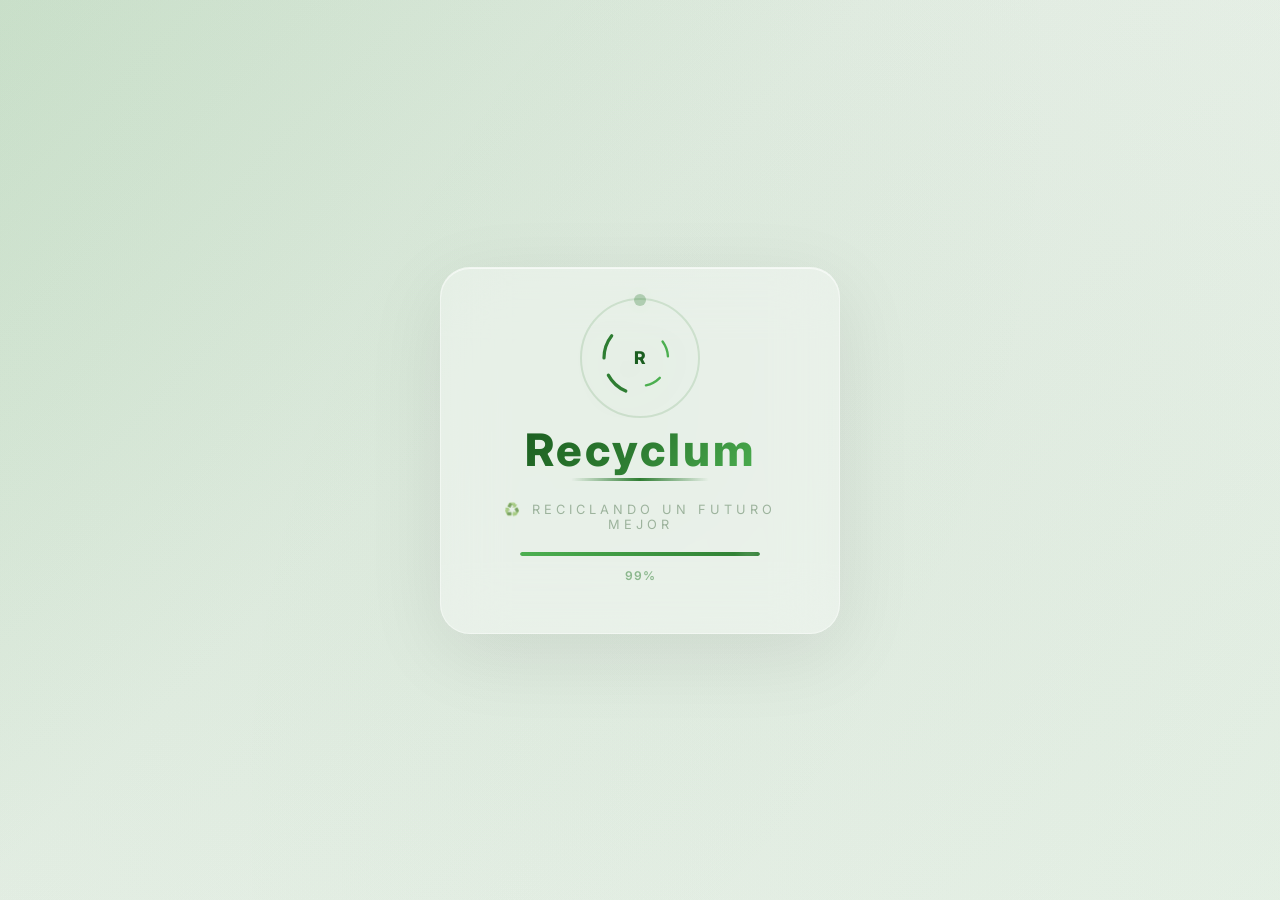
==== commit 7e0acbc8: "mods ." ====
--- a/ops3/index.html
+++ b/ops3/index.html
@@ -1139,7 +1139,7 @@
         }
 
         /* ============================================ */
-        /* 10. PRECIOS - COMPRA/VENTA (ACTUALIZADO) */
+        /* 10. PRECIOS - COMPRA/VENTA */
         /* ============================================ */
         .prices-section {
             background: var(--glass-bg);
@@ -1472,7 +1472,6 @@
             transform: translateY(-2px);
         }
 
-        /* Paginación de precios */
         .prices-pagination {
             display: flex;
             justify-content: center;
@@ -1542,7 +1541,7 @@
         }
 
         /* ============================================ */
-        /* 11. PROCESO DE RECICLAJE */
+        /* 11. PROCESO DE RECICLAJE - CORREGIDO */
         /* ============================================ */
         .process-section {
             background: var(--glass-bg);
@@ -1553,47 +1552,47 @@
             box-shadow: var(--glass-shadow);
             padding: 18px 22px;
             width: 100%;
+            height: 100%;
             max-height: 100%;
-            overflow-y: auto;
+            display: flex;
+            flex-direction: column;
+            overflow: hidden;
+        }
+
+        .process-section h2 {
+            font-size: 1.2rem;
+            font-weight: 700;
+            display: flex;
+            align-items: center;
+            gap: 8px;
+            margin-bottom: 2px;
+            flex-shrink: 0;
+        }
+
+        .process-section h2 i {
+            color: var(--primary-green);
+        }
+
+        .process-section .section-subtitle {
+            font-size: 0.75rem;
+            color: #6b7a6b;
+            margin-bottom: 8px;
+            flex-shrink: 0;
+        }
+
+        .process-layout {
+            display: grid;
+            grid-template-columns: 1fr 1fr;
+            gap: 16px;
             flex: 1;
             min-height: 0;
+        }
+
+        .process-video-col {
             display: flex;
             flex-direction: column;
-        }
-
-        .process-section::-webkit-scrollbar {
-            width: 3px;
-        }
-
-        .process-section::-webkit-scrollbar-track {
-            background: rgba(255, 255, 255, 0.1);
-            border-radius: 10px;
-        }
-
-        .process-section::-webkit-scrollbar-thumb {
-            background: rgba(46, 125, 50, 0.3);
-            border-radius: 10px;
-        }
-
-        .process-section h2 {
-            font-size: 1.3rem;
-            font-weight: 700;
-            display: flex;
-            align-items: center;
-            gap: 10px;
-            margin-bottom: 2px;
-            flex-shrink: 0;
-        }
-
-        .process-section h2 i {
-            color: var(--primary-green);
-        }
-
-        .process-section .section-subtitle {
-            font-size: 0.8rem;
-            color: #6b7a6b;
-            margin-bottom: 10px;
-            flex-shrink: 0;
+            justify-content: center;
+            min-height: 0;
         }
 
         .video-banner {
@@ -1603,23 +1602,10 @@
             box-shadow: var(--shadow-hover);
             background: rgba(26, 42, 26, 0.3);
             border: 1px solid rgba(255, 255, 255, 0.2);
-            flex-shrink: 0;
             aspect-ratio: 16 / 9;
-            max-height: 350px;
-        }
-
-        @media (min-width: 1024px) {
-            .video-banner {
-                aspect-ratio: 21 / 10;
-                max-height: 450px;
-            }
-        }
-
-        @media (min-width: 1400px) {
-            .video-banner {
-                aspect-ratio: 21 / 9;
-                max-height: 500px;
-            }
+            max-height: 100%;
+            flex: 1;
+            min-height: 0;
         }
 
         .video-banner iframe {
@@ -1629,14 +1615,12 @@
             display: block;
         }
 
-        .process-grid {
+        .process-grid-col {
             display: grid;
-            grid-template-columns: repeat(4, 1fr);
+            grid-template-columns: 1fr 1fr;
             gap: 10px;
-            flex: 1;
+            align-content: center;
             min-height: 0;
-            align-content: start;
-            margin-top: 10px;
         }
 
         .process-step {
@@ -1648,6 +1632,10 @@
             padding: 12px 14px;
             text-align: center;
             transition: var(--transition);
+            display: flex;
+            flex-direction: column;
+            justify-content: center;
+            align-items: center;
         }
 
         .process-step:hover {
@@ -1661,35 +1649,35 @@
             display: inline-flex;
             align-items: center;
             justify-content: center;
-            width: 34px;
-            height: 34px;
+            width: 32px;
+            height: 32px;
             background: rgba(46, 125, 50, 0.8);
             backdrop-filter: blur(10px);
             color: var(--white);
             border-radius: 50%;
-            font-size: 0.9rem;
+            font-size: 0.8rem;
             font-weight: 700;
-            margin-bottom: 6px;
+            margin-bottom: 4px;
             border: 1px solid rgba(255, 255, 255, 0.2);
         }
 
         .process-step .step-icon {
-            font-size: 1.6rem;
+            font-size: 1.4rem;
             color: var(--primary-green);
-            margin-bottom: 4px;
+            margin-bottom: 3px;
             display: block;
         }
 
         .process-step h4 {
             color: var(--primary-dark);
-            font-size: 0.85rem;
-            margin-bottom: 4px;
+            font-size: 0.8rem;
+            margin-bottom: 2px;
         }
 
         .process-step p {
-            font-size: 0.7rem;
+            font-size: 0.65rem;
             color: #5a6a5a;
-            line-height: 1.4;
+            line-height: 1.3;
         }
 
         /* ============================================ */
@@ -2244,7 +2232,7 @@
         }
 
         /* ============================================ */
-        /* 14. SERVICIOS */
+        /* 14. SERVICIOS - CORREGIDO (100% ALTO) */
         /* ============================================ */
         .services-section {
             background: var(--glass-bg);
@@ -2255,24 +2243,11 @@
             box-shadow: var(--glass-shadow);
             padding: 18px 22px;
             width: 100%;
+            height: 100%;
             max-height: 100%;
-            overflow-y: auto;
-            flex: 1;
-            min-height: 0;
-        }
-
-        .services-section::-webkit-scrollbar {
-            width: 3px;
-        }
-
-        .services-section::-webkit-scrollbar-track {
-            background: rgba(255, 255, 255, 0.1);
-            border-radius: 10px;
-        }
-
-        .services-section::-webkit-scrollbar-thumb {
-            background: rgba(46, 125, 50, 0.3);
-            border-radius: 10px;
+            display: flex;
+            flex-direction: column;
+            overflow: hidden;
         }
 
         .services-section h2 {
@@ -2286,7 +2261,7 @@
         .services-section .section-subtitle {
             text-align: center;
             color: #6b7a6b;
-            margin-bottom: 14px;
+            margin-bottom: 12px;
             font-size: 0.8rem;
             flex-shrink: 0;
         }
@@ -2295,6 +2270,8 @@
             display: grid;
             grid-template-columns: repeat(3, 1fr);
             gap: 14px;
+            flex: 1;
+            min-height: 0;
         }
 
         .service-card {
@@ -2305,6 +2282,8 @@
             border-radius: var(--radius);
             overflow: hidden;
             transition: var(--transition);
+            display: flex;
+            flex-direction: column;
         }
 
         .service-card:hover {
@@ -2316,9 +2295,10 @@
 
         .service-card .service-image {
             width: 100%;
-            height: 110px;
+            height: 100px;
             overflow: hidden;
             position: relative;
+            flex-shrink: 0;
         }
 
         .service-card .service-image img {
@@ -2352,6 +2332,9 @@
 
         .service-card .service-content {
             padding: 12px 14px;
+            flex: 1;
+            display: flex;
+            flex-direction: column;
         }
 
         .service-card .service-content h3 {
@@ -2362,6 +2345,7 @@
             display: flex;
             align-items: center;
             gap: 5px;
+            flex-shrink: 0;
         }
 
         .service-card .service-content h3 .badge-service {
@@ -2380,12 +2364,14 @@
             font-size: 0.7rem;
             line-height: 1.4;
             margin-bottom: 4px;
+            flex-shrink: 0;
         }
 
         .service-card .service-content .service-features {
             list-style: none;
             padding: 0;
             margin: 4px 0 0 0;
+            flex: 1;
         }
 
         .service-card .service-content .service-features li {
@@ -2423,6 +2409,8 @@
             transition: var(--transition);
             border: 1px solid rgba(255, 255, 255, 0.2);
             cursor: pointer;
+            flex-shrink: 0;
+            align-self: flex-start;
         }
 
         .service-card .service-content .btn-service:hover {
@@ -2471,16 +2459,25 @@
                 grid-template-columns: repeat(2, 1fr);
             }
 
-            .process-grid {
-                grid-template-columns: repeat(2, 1fr);
-            }
-
             .events-grid-layout {
                 grid-template-columns: 1fr 1fr;
             }
 
             .prices-grid {
                 grid-template-columns: repeat(auto-fill, minmax(200px, 1fr));
+            }
+
+            .process-layout {
+                grid-template-columns: 1fr;
+                gap: 12px;
+            }
+
+            .process-grid-col {
+                grid-template-columns: 1fr 1fr;
+            }
+
+            .video-banner {
+                max-height: 200px;
             }
         }
 
@@ -2621,7 +2618,12 @@
                 font-size: 1rem;
             }
 
-            .process-grid {
+            .process-layout {
+                grid-template-columns: 1fr;
+                gap: 10px;
+            }
+
+            .process-grid-col {
                 grid-template-columns: 1fr 1fr;
                 gap: 6px;
             }
@@ -2643,8 +2645,7 @@
             }
 
             .video-banner {
-                max-height: 200px;
-                aspect-ratio: 16 / 9 !important;
+                max-height: 160px;
             }
 
             .events-section {
@@ -2730,7 +2731,7 @@
             }
 
             .service-card .service-image {
-                height: 90px;
+                height: 80px;
             }
 
             .floating-buttons {
@@ -2773,7 +2774,7 @@
                 font-size: 1rem;
             }
 
-            .process-grid {
+            .process-grid-col {
                 grid-template-columns: 1fr;
             }
 
@@ -2806,6 +2807,10 @@
             .prices-pagination button {
                 font-size: 0.55rem;
                 padding: 2px 6px;
+            }
+
+            .video-banner {
+                max-height: 120px;
             }
         }
 
@@ -3057,7 +3062,7 @@
         </div>
 
         <!-- ============================================ -->
-        <!-- SLIDE: PRECIOS - COMPRA/VENTA (ACTUALIZADO) -->
+        <!-- SLIDE: PRECIOS - COMPRA/VENTA -->
         <!-- ============================================ -->
         <div class="slide" id="slide-precios">
             <div class="slide-content" style="height:100%;">
@@ -3095,43 +3100,50 @@
             </div>
         </div>
 
-        <!-- SLIDE: PROCESO DE RECICLAJE -->
+        <!-- ============================================ -->
+        <!-- SLIDE: PROCESO DE RECICLAJE - CORREGIDO -->
+        <!-- ============================================ -->
         <div class="slide" id="slide-proceso">
             <div class="slide-content" style="height:100%;">
                 <div class="process-section">
                     <h2><i class="fas fa-recycle"></i> Proceso de reciclaje</h2>
                     <p class="section-subtitle">Conoce cómo funciona el ciclo del reciclaje.</p>
-                    <div class="video-banner">
-                        <iframe src="https://www.youtube.com/embed/6jQ7y_qQYUA?si=zE5wP5UzRr_lHqwD" 
-                                title="Video sobre el proceso de reciclaje" 
-                                allow="accelerometer; autoplay; clipboard-write; encrypted-media; gyroscope; picture-in-picture" 
-                                allowfullscreen>
-                        </iframe>
-                    </div>
-                    <div class="process-grid">
-                        <div class="process-step">
-                            <span class="step-number">1</span>
-                            <span class="step-icon">🗑️</span>
-                            <h4>Separación en origen</h4>
-                            <p>Residuos separados en casa en diferentes contenedores.</p>
+                    
+                    <div class="process-layout">
+                        <div class="process-video-col">
+                            <div class="video-banner">
+                                <iframe src="https://www.youtube.com/embed/6jQ7y_qQYUA?si=zE5wP5UzRr_lHqwD" 
+                                        title="Video sobre el proceso de reciclaje" 
+                                        allow="accelerometer; autoplay; clipboard-write; encrypted-media; gyroscope; picture-in-picture" 
+                                        allowfullscreen>
+                                </iframe>
+                            </div>
                         </div>
-                        <div class="process-step">
-                            <span class="step-number">2</span>
-                            <span class="step-icon">🚛</span>
-                            <h4>Recolección y transporte</h4>
-                            <p>Materiales recolectados y transportados a plantas.</p>
-                        </div>
-                        <div class="process-step">
-                            <span class="step-number">3</span>
-                            <span class="step-icon">⚙️</span>
-                            <h4>Clasificación y procesamiento</h4>
-                            <p>Materiales clasificados, limpios y procesados.</p>
-                        </div>
-                        <div class="process-step">
-                            <span class="step-number">4</span>
-                            <span class="step-icon">🔄</span>
-                            <h4>Nuevos productos</h4>
-                            <p>Materia prima reciclada se transforma en nuevos productos.</p>
+                        <div class="process-grid-col">
+                            <div class="process-step">
+                                <span class="step-number">1</span>
+                                <span class="step-icon">🗑️</span>
+                                <h4>Separación en origen</h4>
+                                <p>Residuos separados en casa en diferentes contenedores.</p>
+                            </div>
+                            <div class="process-step">
+                                <span class="step-number">2</span>
+                                <span class="step-icon">🚛</span>
+                                <h4>Recolección y transporte</h4>
+                                <p>Materiales recolectados y transportados a plantas.</p>
+                            </div>
+                            <div class="process-step">
+                                <span class="step-number">3</span>
+                                <span class="step-icon">⚙️</span>
+                                <h4>Clasificación y procesamiento</h4>
+                                <p>Materiales clasificados, limpios y procesados.</p>
+                            </div>
+                            <div class="process-step">
+                                <span class="step-number">4</span>
+                                <span class="step-icon">🔄</span>
+                                <h4>Nuevos productos</h4>
+                                <p>Materia prima reciclada se transforma en nuevos productos.</p>
+                            </div>
                         </div>
                     </div>
                 </div>
@@ -3235,7 +3247,7 @@
             </div>
         </div>
 
-        <!-- SLIDE: SERVICIOS -->
+        <!-- SLIDE: SERVICIOS - CORREGIDO (100% ALTO) -->
         <div class="slide" id="slide-servicios">
             <div class="slide-content" style="height:100%;">
                 <div class="services-section">
@@ -3655,12 +3667,12 @@
             });
 
             // ==========================================
-            // 8. PRECIOS - COMPRA/VENTA (ACTUALIZADO)
+            // 8. PRECIOS - COMPRA/VENTA
             // ==========================================
             let preciosData = [];
             let currentPriceFilter = 'todos';
             let currentPricePage = 1;
-            const PRICES_PER_PAGE = 5;
+            const PRICES_PER_PAGE = 6;
 
             const JSON_URL_PRECIOS = 'data/precios.json';
             const pricesResultsContainer = document.getElementById('pricesResultsContainer');
@@ -3703,7 +3715,6 @@
             }
 
             function loadPrecios() {
-                // Mostrar resultados desde el inicio
                 pricesResultsContainer.classList.add('visible');
 
                 fetch(JSON_URL_PRECIOS)
@@ -3738,7 +3749,6 @@
 
                 noPrices.style.display = 'none';
                 
-                // Paginación
                 const totalPages = Math.ceil(data.length / PRICES_PER_PAGE);
                 if (currentPricePage > totalPages) currentPricePage = totalPages;
                 if (currentPricePage < 1) currentPricePage = 1;
@@ -3784,7 +3794,6 @@
                 pricesCount.textContent = `(${data.length})`;
                 pricesResultsContainer.classList.add('visible');
                 
-                // Renderizar paginación
                 renderPricePagination(totalPages, data.length);
             }
 
@@ -3813,7 +3822,6 @@
                     prevBtn.addEventListener('click', function() {
                         if (currentPricePage > 1) {
                             currentPricePage--;
-                            // Re-aplicar búsqueda y filtros
                             performPriceSearch(pricesSearchInput ? pricesSearchInput.value : '');
                         }
                     });
@@ -3865,7 +3873,6 @@
                     return;
                 }
 
-                // Resetear página si la actual es mayor que el total
                 const totalPages = Math.ceil(results.length / PRICES_PER_PAGE);
                 if (currentPricePage > totalPages) currentPricePage = totalPages;
                 if (currentPricePage < 1) currentPricePage = 1;
